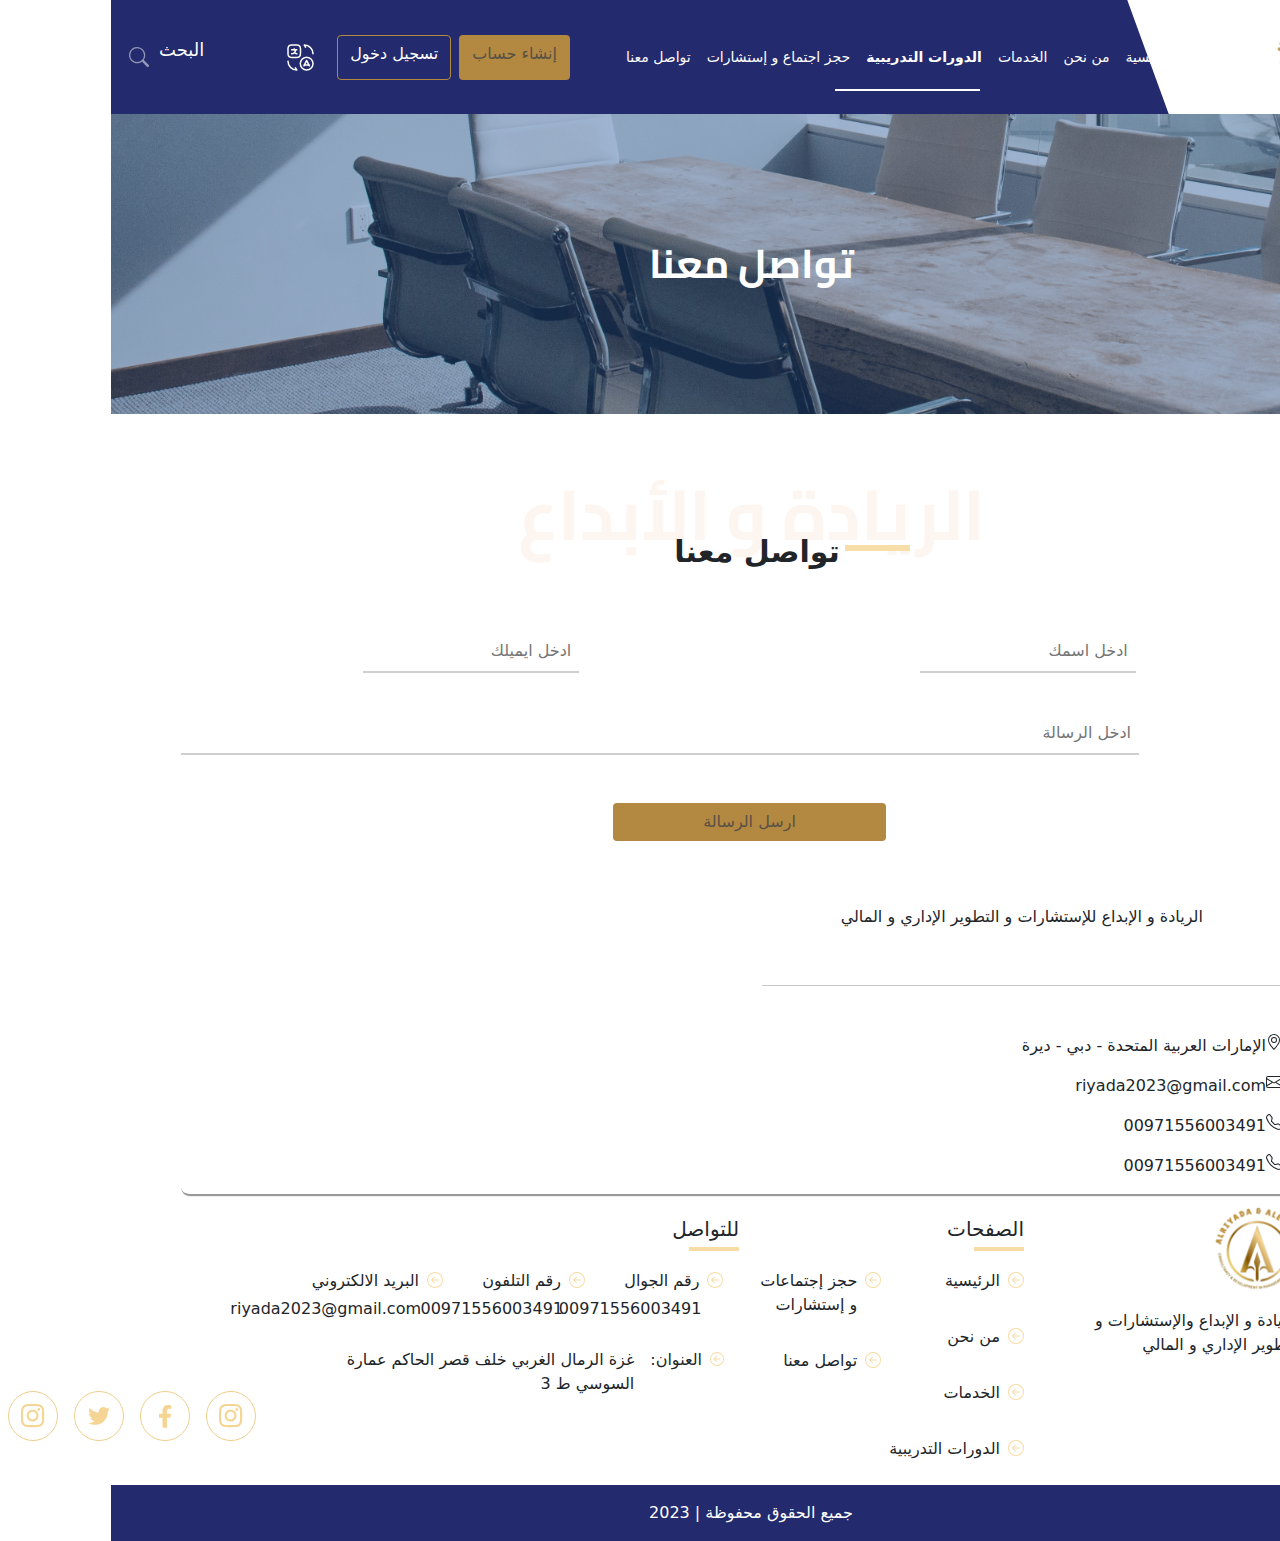
==== index.html @ f99cf797 "alreada" ====
<!DOCTYPE html>
<html lang="ar" dir="rtl">
  <head>
    <meta charset="UTF-8" />
    <meta http-equiv="X-UA-Compatible" content="IE=edge" />
    <meta name="viewport" content="width=device-width, initial-scale=1.0" />
    <link rel="preconnect" href="https://fonts.googleapis.com" />
    <link rel="preconnect" href="https://fonts.gstatic.com" crossorigin />
    <link
      href="https://fonts.googleapis.com/css2?family=Cairo:wght@200;400;500;600;800&family=Poppins:ital,wght@1,100;1,200;1,300;1,400;1,700&family=Roboto:ital,wght@1,100;1,300;1,400;1,500&display=swap"
      rel="stylesheet"
    />
    <link rel="stylesheet" href="css/all.min.css" />
    <link rel="stylesheet" href="css/bootstrap.min.css" />
    <link rel="stylesheet" href="css/style.css" />
    <title>Document</title>
  </head>
  <body>
    <!-- Start nav -->
    <nav class="navbar navbar-expand-lg bg-body-tertiary">
      <div class="container">
        <a class="navbar-brand" href="#"
          ><img src="imgs/logo.png" alt="" class="img-fuild" />
        </a>
        <button
          class="navbar-toggler"
          type="button"
          data-bs-toggle="collapse"
          data-bs-target="#main"
          aria-controls="main"
          aria-expanded="false"
          aria-label="Toggle navigation"
          s
        >
          <i class="fa-solid fa-bars"></i>
        </button>
        <div class="navbar-collapse collapse show" id="main" style>
          <ul class="navbar-nav me-auto mb-2 mb-lg-0">
            <li class="nav-item">
              <a class="nav-link" aria-current="page" href="index.html"
                >الرئيسية</a
              >
            </li>
            <li class="nav-item">
              <a class="nav-link" href="about-us.html">من نحن</a>
            </li>
            <li class="nav-item">
              <a class="nav-link" href="services.html">الخدمات</a>
            </li>
            <li class="nav-item">
              <a class="nav-link active" href="agences.html"
                >الدورات التدريبية</a
              >
            </li>
            <li class="nav-item">
              <a class="nav-link" href="lorem.html">حجز اجتماع و إستشارات</a>
            </li>
            <li class="nav-item">
              <a class="nav-link" href="lorem.html">تواصل معنا</a>
            </li>
          </ul>
        </div>
        <div class="link d-flex me-5">
          <a href="" class="btn bg">إنشاء حساب</a>
          <a href="" class="btn nbg me-2 bg">تسجيل دخول</a>
          <a href="" class="btn me-2"
            ><img src="imgs/Group 3739.png" alt=""
          /></a>
        </div>
      </div>
      <div class="icon d-flex p-2 text-white-50">
        <p class="me-5">البحث</p>
        <svg
          xmlns="http://www.w3.org/2000/svg"
          width="20"
          height="20"
          fill="currentColor "
          class="bi bi-search text-white-50"
          viewBox="0 0 16 16"
        >
          <path
            d="M11.742 10.344a6.5 6.5 0 1 0-1.397 1.398h-.001c.03.04.062.078.098.115l3.85 3.85a1 1 0 0 0 1.415-1.414l-3.85-3.85a1.007 1.007 0 0 0-.115-.1zM12 6.5a5.5 5.5 0 1 1-11 0 5.5 5.5 0 0 1 11 0z"
          />
        </svg>
      </div>
    </nav>
    <!-- END nav -->
    <!-- Start landing -->
    <div class="landing">
      <div class="container">
        <div class="row">
          <div class="col-md-12">
            <p>تواصل معنا</p>
          </div>
        </div>
      </div>
    </div>
    <!-- END landing -->
    <!-- Start Title -->
    <div class="title mt-5 mb-5">
      <div class="container">
        <div class="row">
          <div class="col-md-12 text-center">
            <p class="text text-center">الريادة و الأبداع</p>
            <p class="text2">تواصل معنا</p>
          </div>
        </div>
      </div>
    </div>
    <!-- END Title -->
    <!-- Start Input -->
    <div class="data text-center">
      <div class="container">
        <div class="row bor">
          <form action="" class="d-flex align-items-center">
            <div class="col-md-6">
              <input class="p-2" type="text" placeholder="ادخل اسمك" />
            </div>
            <div class="col-md-6">
              <input
                class="text-light p-2"
                type="text"
                placeholder="ادخل ايميلك"
              />
            </div>
          </form>
          <div class="col-md-12">
            <input
              class="masg w-100 text-light p-2 bg-transparent"
              type="text"
              placeholder="ادخل الرسالة"
            />
          </div>
          <button class="bg btn mt-5 text-center">ارسل الرسالة</button><br />
          <div class="map mt-5">
            <div class="container">
              <div class="row">
                <div class="col-md-6">
                  <p class="p-2 mt-2 mb-2">
                    الريادة و الإبداع للإستشارات و التطوير الإداري و المالي
                  </p>
                  <hr class="mt-5 mb-5" />
                  <div class="location d-flex">
                    <svg
                      xmlns="http://www.w3.org/2000/svg"
                      width="16"
                      height="16"
                      fill="currentColor"
                      class="bi bi-geo-alt"
                      viewBox="0 0 16 16"
                    >
                      <path
                        d="M12.166 8.94c-.524 1.062-1.234 2.12-1.96 3.07A31.493 31.493 0 0 1 8 14.58a31.481 31.481 0 0 1-2.206-2.57c-.726-.95-1.436-2.008-1.96-3.07C3.304 7.867 3 6.862 3 6a5 5 0 0 1 10 0c0 .862-.305 1.867-.834 2.94zM8 16s6-5.686 6-10A6 6 0 0 0 2 6c0 4.314 6 10 6 10z"
                      />
                      <path
                        d="M8 8a2 2 0 1 1 0-4 2 2 0 0 1 0 4zm0 1a3 3 0 1 0 0-6 3 3 0 0 0 0 6z"
                      />
                    </svg>
                    <p>الإمارات العربية المتحدة - دبي - ديرة</p>
                  </div>
                  <div class="sms d-flex">
                    <svg
                      xmlns="http://www.w3.org/2000/svg"
                      width="16"
                      height="16"
                      fill="currentColor"
                      class="bi bi-envelope"
                      viewBox="0 0 16 16"
                    >
                      <path
                        d="M0 4a2 2 0 0 1 2-2h12a2 2 0 0 1 2 2v8a2 2 0 0 1-2 2H2a2 2 0 0 1-2-2V4Zm2-1a1 1 0 0 0-1 1v.217l7 4.2 7-4.2V4a1 1 0 0 0-1-1H2Zm13 2.383-4.708 2.825L15 11.105V5.383Zm-.034 6.876-5.64-3.471L8 9.583l-1.326-.795-5.64 3.47A1 1 0 0 0 2 13h12a1 1 0 0 0 .966-.741ZM1 11.105l4.708-2.897L1 5.383v5.722Z"
                      />
                    </svg>
                    <p>riyada2023@gmail.com</p>
                  </div>
                  <div class="call d-flex">
                    <svg
                      xmlns="http://www.w3.org/2000/svg"
                      width="16"
                      height="16"
                      fill="currentColor"
                      class="bi bi-telephone"
                      viewBox="0 0 16 16"
                    >
                      <path
                        d="M3.654 1.328a.678.678 0 0 0-1.015-.063L1.605 2.3c-.483.484-.661 1.169-.45 1.77a17.568 17.568 0 0 0 4.168 6.608 17.569 17.569 0 0 0 6.608 4.168c.601.211 1.286.033 1.77-.45l1.034-1.034a.678.678 0 0 0-.063-1.015l-2.307-1.794a.678.678 0 0 0-.58-.122l-2.19.547a1.745 1.745 0 0 1-1.657-.459L5.482 8.062a1.745 1.745 0 0 1-.46-1.657l.548-2.19a.678.678 0 0 0-.122-.58L3.654 1.328zM1.884.511a1.745 1.745 0 0 1 2.612.163L6.29 2.98c.329.423.445.974.315 1.494l-.547 2.19a.678.678 0 0 0 .178.643l2.457 2.457a.678.678 0 0 0 .644.178l2.189-.547a1.745 1.745 0 0 1 1.494.315l2.306 1.794c.829.645.905 1.87.163 2.611l-1.034 1.034c-.74.74-1.846 1.065-2.877.702a18.634 18.634 0 0 1-7.01-4.42 18.634 18.634 0 0 1-4.42-7.009c-.362-1.03-.037-2.137.703-2.877L1.885.511z"
                      />
                    </svg>
                    <p>00971556003491</p>
                  </div>
                  <div class="call d-flex">
                    <svg
                      xmlns="http://www.w3.org/2000/svg"
                      width="16"
                      height="16"
                      fill="currentColor"
                      class="bi bi-telephone"
                      viewBox="0 0 16 16"
                    >
                      <path
                        d="M3.654 1.328a.678.678 0 0 0-1.015-.063L1.605 2.3c-.483.484-.661 1.169-.45 1.77a17.568 17.568 0 0 0 4.168 6.608 17.569 17.569 0 0 0 6.608 4.168c.601.211 1.286.033 1.77-.45l1.034-1.034a.678.678 0 0 0-.063-1.015l-2.307-1.794a.678.678 0 0 0-.58-.122l-2.19.547a1.745 1.745 0 0 1-1.657-.459L5.482 8.062a1.745 1.745 0 0 1-.46-1.657l.548-2.19a.678.678 0 0 0-.122-.58L3.654 1.328zM1.884.511a1.745 1.745 0 0 1 2.612.163L6.29 2.98c.329.423.445.974.315 1.494l-.547 2.19a.678.678 0 0 0 .178.643l2.457 2.457a.678.678 0 0 0 .644.178l2.189-.547a1.745 1.745 0 0 1 1.494.315l2.306 1.794c.829.645.905 1.87.163 2.611l-1.034 1.034c-.74.74-1.846 1.065-2.877.702a18.634 18.634 0 0 1-7.01-4.42 18.634 18.634 0 0 1-4.42-7.009c-.362-1.03-.037-2.137.703-2.877L1.885.511z"
                      />
                    </svg>
                    <p>00971556003491</p>
                  </div>
                </div>
                <div class="col-md-6">
                  <img class="img-fluid" src="imgs/location.png" alt="" />
                </div>
              </div>
            </div>
          </div>
        </div>
      </div>
    </div>
    <!-- END Input -->
    <!-- Start footer -->
    <div class="footer">
      <div class="container">
        <div class="row">
          <div class="col-md-3">
            <img src="imgs/logo.png" alt="" class="img-fluid p-2" />
            <p class="p-2">
              للريادة و الإبداع والإستشارات و التطوير الإداري و المالي
            </p>
          </div>
          <div class="col-md-3">
            <div class="box">
              <h5 class="mb-2">الصفحات</h5>
            </div>
            <div class="bages">
              <div class="d-flex">
                <svg
                  xmlns="http://www.w3.org/2000/svg"
                  width="16"
                  height="16"
                  fill="currentColor"
                  class="bi bi-arrow-left-circle"
                  viewBox="0 0 16 16"
                >
                  <path
                    fill-rule="evenodd"
                    d="M1 8a7 7 0 1 0 14 0A7 7 0 0 0 1 8zm15 0A8 8 0 1 1 0 8a8 8 0 0 1 16 0zm-4.5-.5a.5.5 0 0 1 0 1H5.707l2.147 2.146a.5.5 0 0 1-.708.708l-3-3a.5.5 0 0 1 0-.708l3-3a.5.5 0 1 1 .708.708L5.707 7.5H11.5z"
                  />
                </svg>
                <p class="p-2">الرئيسية</p>
              </div>
              <div class="d-flex">
                <svg
                  xmlns="http://www.w3.org/2000/svg"
                  width="16"
                  height="16"
                  fill="currentColor"
                  class="bi bi-arrow-left-circle"
                  viewBox="0 0 16 16"
                >
                  <path
                    fill-rule="evenodd"
                    d="M1 8a7 7 0 1 0 14 0A7 7 0 0 0 1 8zm15 0A8 8 0 1 1 0 8a8 8 0 0 1 16 0zm-4.5-.5a.5.5 0 0 1 0 1H5.707l2.147 2.146a.5.5 0 0 1-.708.708l-3-3a.5.5 0 0 1 0-.708l3-3a.5.5 0 1 1 .708.708L5.707 7.5H11.5z"
                  />
                </svg>
                <p class="p-2">من نحن</p>
              </div>
              <div class="d-flex">
                <svg
                  xmlns="http://www.w3.org/2000/svg"
                  width="16"
                  height="16"
                  fill="currentColor"
                  class="bi bi-arrow-left-circle"
                  viewBox="0 0 16 16"
                >
                  <path
                    fill-rule="evenodd"
                    d="M1 8a7 7 0 1 0 14 0A7 7 0 0 0 1 8zm15 0A8 8 0 1 1 0 8a8 8 0 0 1 16 0zm-4.5-.5a.5.5 0 0 1 0 1H5.707l2.147 2.146a.5.5 0 0 1-.708.708l-3-3a.5.5 0 0 1 0-.708l3-3a.5.5 0 1 1 .708.708L5.707 7.5H11.5z"
                  />
                </svg>
                <p class="p-2">الخدمات</p>
              </div>
              <div class="d-flex">
                <svg
                  xmlns="http://www.w3.org/2000/svg"
                  width="16"
                  height="16"
                  fill="currentColor"
                  class="bi bi-arrow-left-circle"
                  viewBox="0 0 16 16"
                >
                  <path
                    fill-rule="evenodd"
                    d="M1 8a7 7 0 1 0 14 0A7 7 0 0 0 1 8zm15 0A8 8 0 1 1 0 8a8 8 0 0 1 16 0zm-4.5-.5a.5.5 0 0 1 0 1H5.707l2.147 2.146a.5.5 0 0 1-.708.708l-3-3a.5.5 0 0 1 0-.708l3-3a.5.5 0 1 1 .708.708L5.707 7.5H11.5z"
                  />
                </svg>
                <p class="p-2">الدورات التدريبية</p>
              </div>
              <div class="d-flex">
                <svg
                  xmlns="http://www.w3.org/2000/svg"
                  width="16"
                  height="16"
                  fill="currentColor"
                  class="bi bi-arrow-left-circle"
                  viewBox="0 0 16 16"
                >
                  <path
                    fill-rule="evenodd"
                    d="M1 8a7 7 0 1 0 14 0A7 7 0 0 0 1 8zm15 0A8 8 0 1 1 0 8a8 8 0 0 1 16 0zm-4.5-.5a.5.5 0 0 1 0 1H5.707l2.147 2.146a.5.5 0 0 1-.708.708l-3-3a.5.5 0 0 1 0-.708l3-3a.5.5 0 1 1 .708.708L5.707 7.5H11.5z"
                  />
                </svg>
                <p class="p-2" style="max-width: 120px">
                  حجز إجتماعات و إستشارات
                </p>
              </div>
              <div class="d-flex">
                <svg
                  xmlns="http://www.w3.org/2000/svg"
                  width="16"
                  height="16"
                  fill="currentColor"
                  class="bi bi-arrow-left-circle"
                  viewBox="0 0 16 16"
                >
                  <path
                    fill-rule="evenodd"
                    d="M1 8a7 7 0 1 0 14 0A7 7 0 0 0 1 8zm15 0A8 8 0 1 1 0 8a8 8 0 0 1 16 0zm-4.5-.5a.5.5 0 0 1 0 1H5.707l2.147 2.146a.5.5 0 0 1-.708.708l-3-3a.5.5 0 0 1 0-.708l3-3a.5.5 0 1 1 .708.708L5.707 7.5H11.5z"
                  />
                </svg>
                <p class="p-2">تواصل معنا</p>
              </div>
            </div>
          </div>
          <div class="col-md-5">
            <div class="box">
              <h5 class="mb-2">للتواصل</h5>
            </div>
            <div class="media">
              <div class="d-flex arrow">
                <svg
                  xmlns="http://www.w3.org/2000/svg"
                  width="16"
                  height="16"
                  fill="currentColor"
                  class="bi bi-arrow-left-circle"
                  viewBox="0 0 16 16"
                >
                  <path
                    fill-rule="evenodd"
                    d="M1 8a7 7 0 1 0 14 0A7 7 0 0 0 1 8zm15 0A8 8 0 1 1 0 8a8 8 0 0 1 16 0zm-4.5-.5a.5.5 0 0 1 0 1H5.707l2.147 2.146a.5.5 0 0 1-.708.708l-3-3a.5.5 0 0 1 0-.708l3-3a.5.5 0 1 1 .708.708L5.707 7.5H11.5z"
                  />
                </svg>
                <p class="p-2">رقم الجوال</p>
                <p class="p-2 number">00971556003491</p>
              </div>
              <div class="d-flex arrow">
                <svg
                  xmlns="http://www.w3.org/2000/svg"
                  width="16"
                  height="16"
                  fill="currentColor"
                  class="bi bi-arrow-left-circle"
                  viewBox="0 0 16 16"
                >
                  <path
                    fill-rule="evenodd"
                    d="M1 8a7 7 0 1 0 14 0A7 7 0 0 0 1 8zm15 0A8 8 0 1 1 0 8a8 8 0 0 1 16 0zm-4.5-.5a.5.5 0 0 1 0 1H5.707l2.147 2.146a.5.5 0 0 1-.708.708l-3-3a.5.5 0 0 1 0-.708l3-3a.5.5 0 1 1 .708.708L5.707 7.5H11.5z"
                  />
                </svg>
                <p class="p-2">رقم التلفون</p>
                <p class="p-2 number">00971556003491</p>
              </div>
              <div class="d-flex arrow">
                <svg
                  xmlns="http://www.w3.org/2000/svg"
                  width="16"
                  height="16"
                  fill="currentColor"
                  class="bi bi-arrow-left-circle"
                  viewBox="0 0 16 16"
                >
                  <path
                    fill-rule="evenodd"
                    d="M1 8a7 7 0 1 0 14 0A7 7 0 0 0 1 8zm15 0A8 8 0 1 1 0 8a8 8 0 0 1 16 0zm-4.5-.5a.5.5 0 0 1 0 1H5.707l2.147 2.146a.5.5 0 0 1-.708.708l-3-3a.5.5 0 0 1 0-.708l3-3a.5.5 0 1 1 .708.708L5.707 7.5H11.5z"
                  />
                </svg>
                <p class="p-2">البريد الالكتروني</p>
                <p class="p-2 number">riyada2023@gmail.com</p>
              </div>
              <div class="d-flex arrow end">
                <svg
                  xmlns="http://www.w3.org/2000/svg"
                  width="16"
                  height="16"
                  fill="currentColor"
                  class="bi bi-arrow-left-circle"
                  viewBox="0 0 16 16"
                >
                  <path
                    fill-rule="evenodd"
                    d="M1 8a7 7 0 1 0 14 0A7 7 0 0 0 1 8zm15 0A8 8 0 1 1 0 8a8 8 0 0 1 16 0zm-4.5-.5a.5.5 0 0 1 0 1H5.707l2.147 2.146a.5.5 0 0 1-.708.708l-3-3a.5.5 0 0 1 0-.708l3-3a.5.5 0 1 1 .708.708L5.707 7.5H11.5z"
                  />
                </svg>
                <p class="p-2">العنوان:</p>
                <p class="p-2 bu">
                  غزة الرمال الغربي خلف قصر الحاكم عمارة السوسي ط 3
                </p>
              </div>
            </div>
          </div>
          <div class="col-md-1">
            <div class="d-flex photo">
              <img class="p-2" src="imgs/insta.png" alt="" />
              <img class="p-2" src="imgs/facbock.png" alt="" />
              <img class="p-2" src="imgs/tweter.png" alt="" />
              <img class="p-2" src="imgs/insta.png" alt="" />
            </div>
          </div>
        </div>
      </div>
    </div>
    <div class="down">
      <div class="container">
        <div class="row">
          <div class="col-md-12 text-center">
            <p class="text-center">جميع الحقوق محفوظة | 2023</p>
          </div>
        </div>
      </div>
    </div>
   
    <!-- END footer -->
    <script src="js/all.min.js"></script>
    <script src="js/bootstrap.bundle.min.js"></script>
  </body>
</html>
---- css/style.css ----
:root {
--main-color: #232A6D;
}


/* Start Compunant */
.bg {
    background-color: #B38840;
    color: #595145;
}

.nbg {
  
    color: white ;
    border-color: #B38840;
    background-color: var(--main-color);
}
.nbg:hover {
    background-color: #B38840;
    color: #595145;
}

.landing {
    position: relative;
    background: url(./../imgs/landing.png);
    height: 300px ;
}
@media (max-width: 767px) {
    .landing {
        background: url(./../imgs/landing.png) -250px;
    }  
}
/* Start landing */
.landing::before {
    content: attr(data-work);
    position: absolute;
    background-color: #2b5c9c73;
    width: calc(100% - 0px);
    height: calc(100% - 0px);
    display: flex;
    justify-content: center;
    align-items: center;
    font-weight: bold;
    color: white;
    font-size: 1.5rem;
}
.landing p {
   position: absolute;
   top: 50%;
   left: 50%;
   transform: translate(-50%,-50%);
   color: white;
   font-weight: bold;
   font-size: 40px;
   font-family:  'Cairo', sans-serif;
}

@media (max-width: 767px) {
    .landing p {
       font-size: 20px;
    }  
}
/* End landing */
/* Start title */
.title {
    position: relative;

}
.title .text {
    font-weight: bold;
    font-size: 70px;
    color: #FDF5F0;
    font-family:  'Cairo', sans-serif;
}

@media (max-width: 767px) {
    .title .text  {
       font-size: 45px;
    }  
}
.title .text2 {
    position: absolute;
    top: 67px;
    left: 44%;
    font-weight: bold;
    font-size: 30px;
}
@media (max-width: 767px) {
    .title .text2 {
        position: absolute;
        top: 49px;
        left: 20%;
        font-weight: bold;
        font-size: 30px;
    } 
}


.title .text2::before {
    content: "";
    background-color: #F7DDA8;
    color: #F7DDA8;
    height: 6px;
    width: 65px;
    position: absolute;
    top: 16px;
  
    right: -70px;
}
@media (max-width: 767px) {
    .title .text2::before {
        content: "";
    background-color: #F7DDA8;
    color: #F7DDA8;
    height: 6px;
    width: 65px;
    position: absolute;
    top: 21px;
    right: -70px;
    } 
}
 

/* END title */
/* END Compunant */




/* Start nav */
.navbar {
    background-color: white;
    position: relative;
    overflow: hidden;  
}
@media (max-width: 992px) {
    .navbar {
        background-color: var(--main-color); 
        z-index: 10;
    }
}
@media (max-width: 767px) {
    .navbar {
        background-color: var(--main-color); 
    }
}
.navbar::before {
    content: "";
    position: absolute;
    left: 0;
    right: 19%;
    background-color: var(--main-color);
    height: 100%;
    width: 100%;
    z-index: 0;
    transform: skewX(20deg);
    overflow: hidden;
  

}
@media (max-width: 992px) {
    .navbar::before {
        content: none;
    }
}
@media (max-width: 767px) {
    .navbar::before {
        content: none;
    }
}

.navbar-nav {
    margin-right: auto;
}


.navbar .navbar-nav .nav-link {
    color: white;
    position: relative;
    font-size: 14px;
}


.navbar .navbar-nav .nav-link.active {
    font-weight: bold;
}
.navbar .navbar-nav .nav-link:hover {
    font-weight: bold;
}
.navbar .navbar-nav .nav-link.active::before,
.navbar .navbar-nav .nav-link:hover::before {
    content: '';
    position: absolute;
    top: 50px;
    left: 0;
    right: 10px;
    width: 110%;
    height: 2px;
    background: white;
    z-index: 1;
    animation: left-move 0.5s linear forwards;    
}
@media (max-width: 767px) {
    .navbar .navbar-nav .nav-link.active::before,
    .navbar .navbar-nav .nav-link:hover::before {
        content: '';
        position: absolute;
        top: 33px;
        right: 0;
        max-width: 30%;
        height: 2px;
        background: white;
        animation: left-move 0.5s linear forwards;
    }
}
@media (max-width: 992px) {
    .navbar .navbar-nav .nav-link.active::before,
    .navbar .navbar-nav .nav-link:hover::before {
        content: '';
        position: absolute;
        top: 33px;
        right: 0;
        max-width: 30%;
        height: 2px;
        background: white;
        animation: left-move 0.5s linear forwards;
    }
}

.navbar .navbar-toggler {
    color: white;
    font-size: 25px;
    border-color: white;
}
.navbar .navbar-toggler:focus{
    box-shadow: none;
}
.navbar .navbar-toggler[aria-expanded= "true"] { 
    border-color:white;
    
}
.navbar .collapse {
    z-index: 100;
    flex-basis: 59%;
    flex-grow: 1;
}
@media (max-width: 767px) {
    .navbar .collapse {
        z-index: 100;
        flex-basis: 100%;
        flex-grow: 1;
    }
}
.navbar .link {
    z-index: 2;
}
.navbar .link .bg {
   background-color: #B38840;
   color: #595145;
   
}
.navbar .link .nbg {
  
    color: white ;
    border-color: #B38840;
    background-color: var(--main-color);
}
.navbar .link .nbg:hover {
    background-color: #B38840;
    color: #595145;
}
.navbar .icon {
    font-size: 18px;
    z-index: 2;
    justify-content: center;
    align-items: center;

}

.navbar .icon p {
    color: white;
}
.navbar .icon svg {
    margin: 10px;
}
/* END nav */
/* Start Landing */

/* 888 componant 999*/

/* END Landing */
/* Start Input */
.data {
    overflow: hidden;
}
.data .bor {
    border-right: groove;
    border-bottom: groove;
    border-radius: 9px; 
    overflow: hidden;
}

.data input {
    border: none;
    border-bottom: 2px solid #CFCFCF;
}
.data .masg {
    margin-right: 15%;
    margin-top: 40px;
}
.data button {
    width: 24%;
    margin: auto;
}

/* END Input */
/* Start footer */
.footer {
    position: relative;
}
.footer .box {
    position: relative;
    margin-top: 20px;
    margin-bottom: 20px;
}


.footer .box h5::after {
    content: "";
    background-color: #F7DCA5;
    position: absolute;
    top: 30px;
    right: 0;
    height: 4px;
    width: 50px;

}
.footer .bages {
    display: flex;
    flex-direction: column;
    flex-wrap: wrap;
    max-height: 240px;
}

.footer .bages svg {
    color: #F7DCA5;
    font-weight: bold;
    height: 38px;
}
.footer .media {
    display: flex;
    flex-direction: row;
    flex-wrap: wrap;
    justify-content: space-around;
   
}

.footer .media svg {
    color: #F7DCA5;
    font-weight: bold;
    height: 38px;
}
.footer .media .arrow {
    position: relative;
}
.footer .media .arrow .number {
    position: absolute;
    top: 28px;
    right: 14px;
}

.footer .media .end {
    padding-top: 23px;
    padding-right: 15px;
}

.footer .photo {
    margin: auto;
    justify-content: space-around;
    margin-top: 262%;
    padding-left: 98px
}
@media (max-width: 767px) {
    .footer .photo {
        margin: auto;
        justify-content: space-around;
        margin-top: 0%;
    }
}
.down {
    background-color: var(--main-color);
    color: white;
    height: 56px;
}

.down p {
    margin: auto;
    margin-top: 16px;
}

/* END footer */


/* Start animation */
@keyframes left-move {
    0% {
      /* left: 0; */
      width: 12px;
      height: 2px;
    }
    100% {
      /* left: 0; */
      border-radius: 0;
      width: 73%;
      height:2px;
    }
  }
  
  @media (max-width: 767px) {
    @keyframes left-move {
        0% {
          /* left: 0; */
          width: 12px;
          height: 2px;
        }
        100% {
          /* left: 0; */
          border-radius: 0;
          width: 31%;
          height:2px;
        }
      }
}
  
/* END animation */
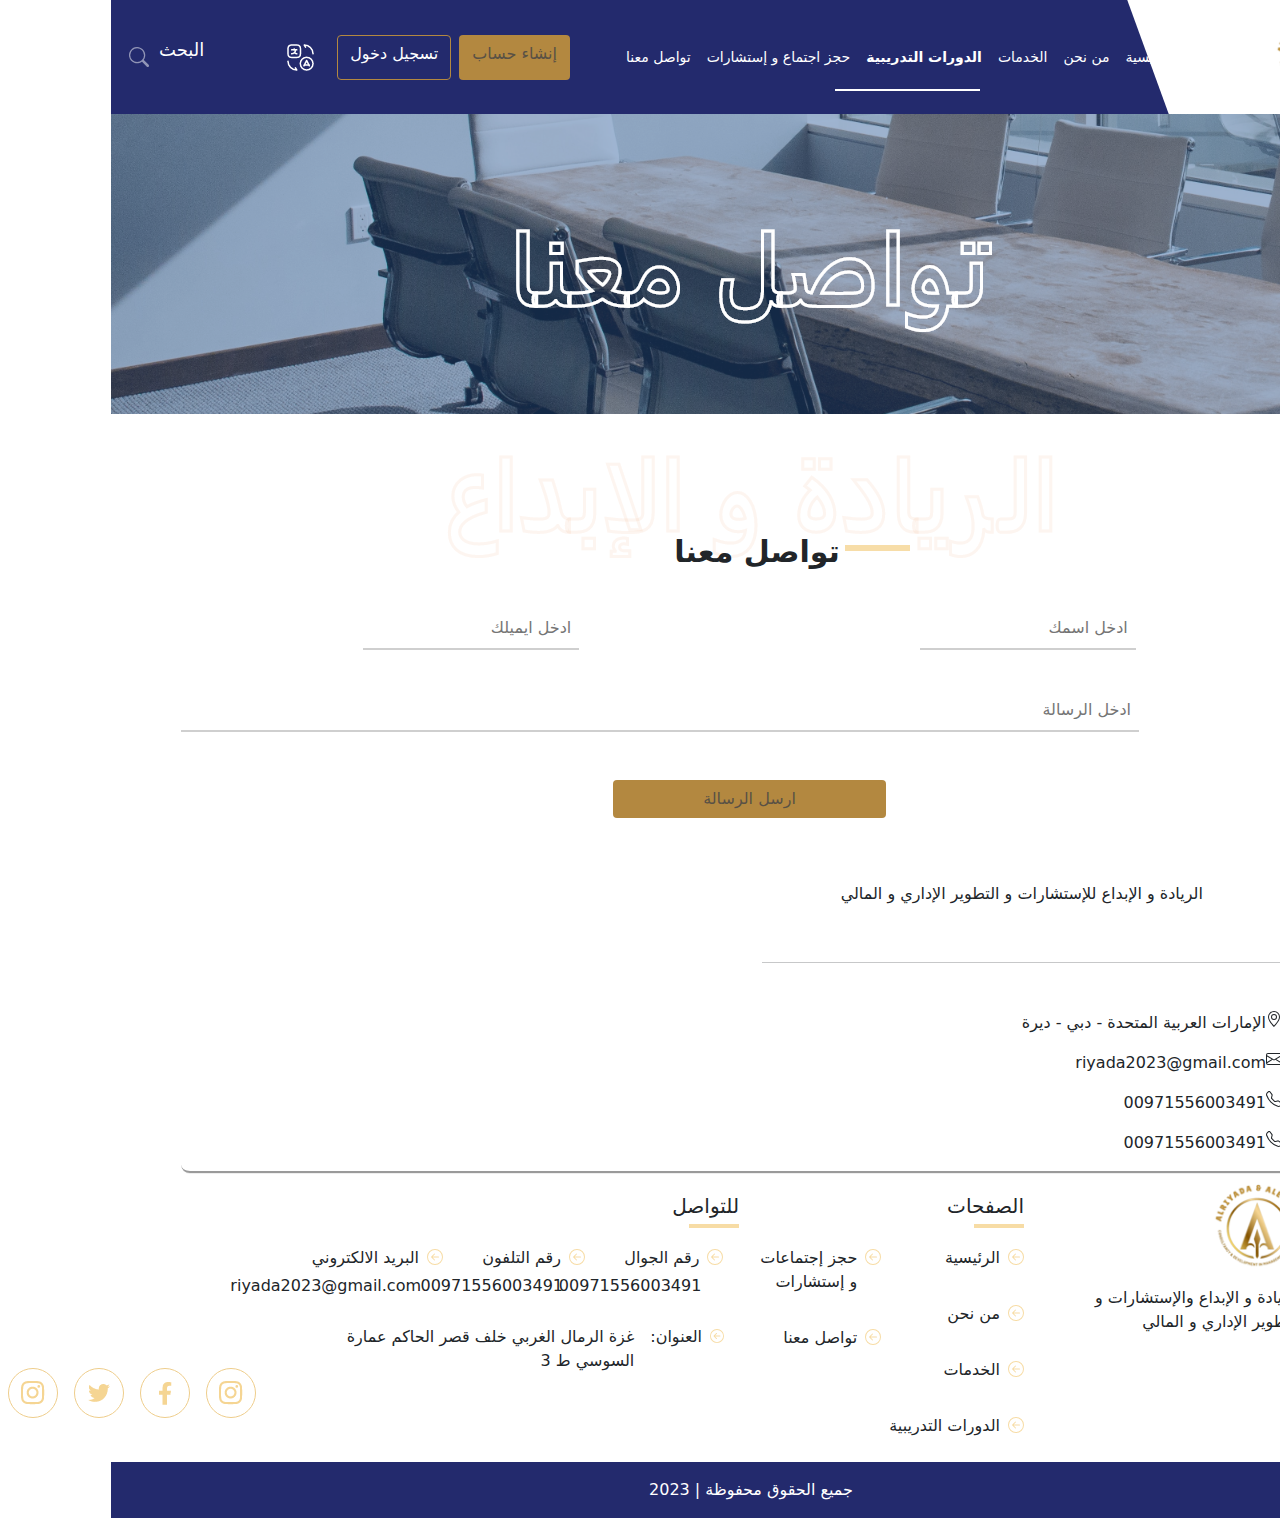
==== commit 8b4f83ad: "update" ====
--- a/index.html
+++ b/index.html
@@ -89,8 +89,8 @@
     <div class="landing">
       <div class="container">
         <div class="row">
-          <div class="col-md-12">
-            <p>تواصل معنا</p>
+          <div class="col-md-12 text-center">
+            <img src="imgs/تواصل معنا.png" alt="" class="img-fluid" />
           </div>
         </div>
       </div>
@@ -100,8 +100,12 @@
     <div class="title mt-5 mb-5">
       <div class="container">
         <div class="row">
-          <div class="col-md-12 text-center">
-            <p class="text text-center">الريادة و الأبداع</p>
+          <div class="col-md-12 text-center" style="margin-top: -42px">
+            <img
+              src="imgs/الريادة والابداع .png"
+              alt=""
+              class="img-fluid text-center"
+            />
             <p class="text2">تواصل معنا</p>
           </div>
         </div>
@@ -426,7 +430,7 @@
         </div>
       </div>
     </div>
-   
+
     <!-- END footer -->
     <script src="js/all.min.js"></script>
     <script src="js/bootstrap.bundle.min.js"></script>
--- a/css/style.css
+++ b/css/style.css
@@ -44,15 +44,11 @@
     color: white;
     font-size: 1.5rem;
 }
-.landing p {
+.landing img {
    position: absolute;
    top: 50%;
    left: 50%;
    transform: translate(-50%,-50%);
-   color: white;
-   font-weight: bold;
-   font-size: 40px;
-   font-family:  'Cairo', sans-serif;
 }
 
 @media (max-width: 767px) {
@@ -377,7 +373,7 @@
 .footer .photo {
     margin: auto;
     justify-content: space-around;
-    margin-top: 262%;
+        margin-top: 262%;
     padding-left: 98px
 }
 @media (max-width: 767px) {
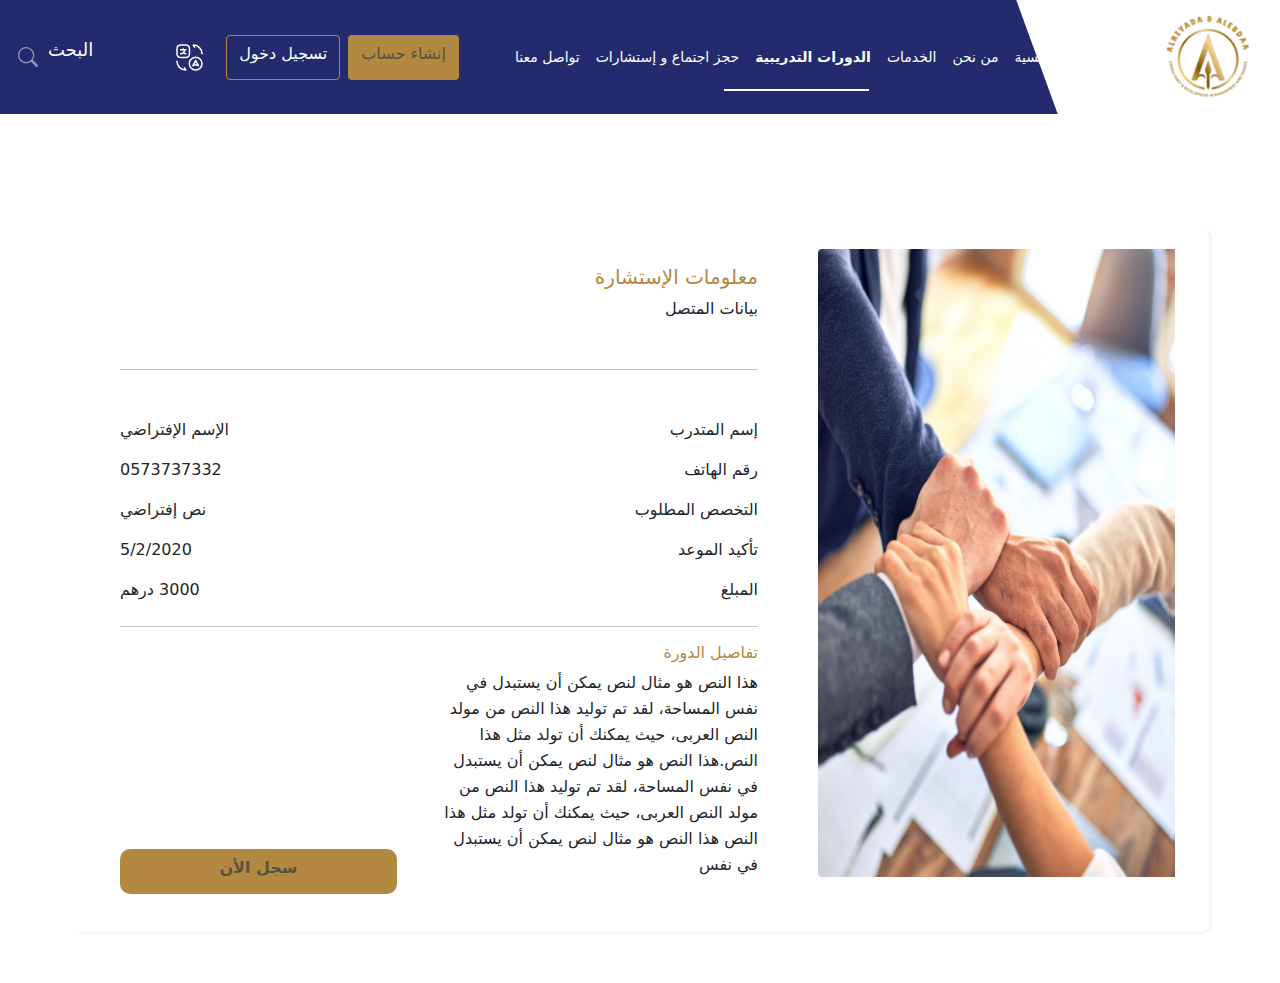
==== commit 99aaf0c4: "update" ====
--- a/index.html
+++ b/index.html
@@ -1,4 +1,3 @@
-<!DOCTYPE html>
 <html lang="ar" dir="rtl">
   <head>
     <meta charset="UTF-8" />
@@ -13,7 +12,7 @@
     <link rel="stylesheet" href="css/all.min.css" />
     <link rel="stylesheet" href="css/bootstrap.min.css" />
     <link rel="stylesheet" href="css/style.css" />
-    <title>Document</title>
+    <title>الرئيسية</title>
   </head>
   <body>
     <!-- Start nav -->
@@ -85,131 +84,58 @@
       </div>
     </nav>
     <!-- END nav -->
-    <!-- Start landing -->
-    <div class="landing">
-      <div class="container">
-        <div class="row">
-          <div class="col-md-12 text-center">
-            <img src="imgs/تواصل معنا.png" alt="" class="img-fluid" />
-          </div>
-        </div>
-      </div>
-    </div>
-    <!-- END landing -->
-    <!-- Start Title -->
-    <div class="title mt-5 mb-5">
-      <div class="container">
-        <div class="row">
-          <div class="col-md-12 text-center" style="margin-top: -42px">
-            <img
-              src="imgs/الريادة والابداع .png"
-              alt=""
-              class="img-fluid text-center"
-            />
-            <p class="text2">تواصل معنا</p>
-          </div>
-        </div>
-      </div>
-    </div>
-    <!-- END Title -->
-    <!-- Start Input -->
-    <div class="data text-center">
-      <div class="container">
-        <div class="row bor">
-          <form action="" class="d-flex align-items-center">
-            <div class="col-md-6">
-              <input class="p-2" type="text" placeholder="ادخل اسمك" />
-            </div>
-            <div class="col-md-6">
-              <input
-                class="text-light p-2"
-                type="text"
-                placeholder="ادخل ايميلك"
+    <!-- Start card -->
+    <div class="box">
+      <div class="card">
+        <div class="container">
+          <div class="row g-0">
+            <div class="col-md-4">
+              <img
+                src="imgs/card_img.png"
+                class="img-fluid rounded-start"
+                alt="..."
               />
             </div>
-          </form>
-          <div class="col-md-12">
-            <input
-              class="masg w-100 text-light p-2 bg-transparent"
-              type="text"
-              placeholder="ادخل الرسالة"
-            />
-          </div>
-          <button class="bg btn mt-5 text-center">ارسل الرسالة</button><br />
-          <div class="map mt-5">
-            <div class="container">
-              <div class="row">
-                <div class="col-md-6">
-                  <p class="p-2 mt-2 mb-2">
-                    الريادة و الإبداع للإستشارات و التطوير الإداري و المالي
+            <div class="col-md-8">
+              <div class="card-body">
+                <div class="title">
+                  <h5>معلومات الإستشارة</h5>
+                  <p>بيانات المتصل</p>
+                  <hr class="mt-5 mb-5" />
+                </div>
+                <div class="text">
+                  <div class="info d-flex">
+                    <p>إسم المتدرب</p>
+                    <p>الإسم الإفتراضي</p>
+                  </div>
+                  <div class="info d-flex">
+                    <p>رقم الهاتف</p>
+                    <p>0573737332</p>
+                  </div>
+                  <div class="info d-flex">
+                    <p>التخصص المطلوب</p>
+                    <p>نص إفتراضي</p>
+                  </div>
+                  <div class="info d-flex">
+                    <p>تأكيد الموعد</p>
+                    <p>5/2/2020</p>
+                  </div>
+                  <div class="info d-flex">
+                    <p>المبلغ</p>
+                    <p>3000 <span>درهم</span></p>
+                  </div>
+                  <hr class="mt-2" />
+                </div>
+                <h6>تفاصيل الدورة</h6>
+                <div class="footer">
+                  <p>
+                    هذا النص هو مثال لنص يمكن أن يستبدل في نفس المساحة، لقد تم
+                    توليد هذا النص من مولد النص العربى، حيث يمكنك أن تولد مثل
+                    هذا النص.هذا النص هو مثال لنص يمكن أن يستبدل في نفس المساحة،
+                    لقد تم توليد هذا النص من مولد النص العربى، حيث يمكنك أن تولد
+                    مثل هذا النص هذا النص هو مثال لنص يمكن أن يستبدل في نفس
                   </p>
-                  <hr class="mt-5 mb-5" />
-                  <div class="location d-flex">
-                    <svg
-                      xmlns="http://www.w3.org/2000/svg"
-                      width="16"
-                      height="16"
-                      fill="currentColor"
-                      class="bi bi-geo-alt"
-                      viewBox="0 0 16 16"
-                    >
-                      <path
-                        d="M12.166 8.94c-.524 1.062-1.234 2.12-1.96 3.07A31.493 31.493 0 0 1 8 14.58a31.481 31.481 0 0 1-2.206-2.57c-.726-.95-1.436-2.008-1.96-3.07C3.304 7.867 3 6.862 3 6a5 5 0 0 1 10 0c0 .862-.305 1.867-.834 2.94zM8 16s6-5.686 6-10A6 6 0 0 0 2 6c0 4.314 6 10 6 10z"
-                      />
-                      <path
-                        d="M8 8a2 2 0 1 1 0-4 2 2 0 0 1 0 4zm0 1a3 3 0 1 0 0-6 3 3 0 0 0 0 6z"
-                      />
-                    </svg>
-                    <p>الإمارات العربية المتحدة - دبي - ديرة</p>
-                  </div>
-                  <div class="sms d-flex">
-                    <svg
-                      xmlns="http://www.w3.org/2000/svg"
-                      width="16"
-                      height="16"
-                      fill="currentColor"
-                      class="bi bi-envelope"
-                      viewBox="0 0 16 16"
-                    >
-                      <path
-                        d="M0 4a2 2 0 0 1 2-2h12a2 2 0 0 1 2 2v8a2 2 0 0 1-2 2H2a2 2 0 0 1-2-2V4Zm2-1a1 1 0 0 0-1 1v.217l7 4.2 7-4.2V4a1 1 0 0 0-1-1H2Zm13 2.383-4.708 2.825L15 11.105V5.383Zm-.034 6.876-5.64-3.471L8 9.583l-1.326-.795-5.64 3.47A1 1 0 0 0 2 13h12a1 1 0 0 0 .966-.741ZM1 11.105l4.708-2.897L1 5.383v5.722Z"
-                      />
-                    </svg>
-                    <p>riyada2023@gmail.com</p>
-                  </div>
-                  <div class="call d-flex">
-                    <svg
-                      xmlns="http://www.w3.org/2000/svg"
-                      width="16"
-                      height="16"
-                      fill="currentColor"
-                      class="bi bi-telephone"
-                      viewBox="0 0 16 16"
-                    >
-                      <path
-                        d="M3.654 1.328a.678.678 0 0 0-1.015-.063L1.605 2.3c-.483.484-.661 1.169-.45 1.77a17.568 17.568 0 0 0 4.168 6.608 17.569 17.569 0 0 0 6.608 4.168c.601.211 1.286.033 1.77-.45l1.034-1.034a.678.678 0 0 0-.063-1.015l-2.307-1.794a.678.678 0 0 0-.58-.122l-2.19.547a1.745 1.745 0 0 1-1.657-.459L5.482 8.062a1.745 1.745 0 0 1-.46-1.657l.548-2.19a.678.678 0 0 0-.122-.58L3.654 1.328zM1.884.511a1.745 1.745 0 0 1 2.612.163L6.29 2.98c.329.423.445.974.315 1.494l-.547 2.19a.678.678 0 0 0 .178.643l2.457 2.457a.678.678 0 0 0 .644.178l2.189-.547a1.745 1.745 0 0 1 1.494.315l2.306 1.794c.829.645.905 1.87.163 2.611l-1.034 1.034c-.74.74-1.846 1.065-2.877.702a18.634 18.634 0 0 1-7.01-4.42 18.634 18.634 0 0 1-4.42-7.009c-.362-1.03-.037-2.137.703-2.877L1.885.511z"
-                      />
-                    </svg>
-                    <p>00971556003491</p>
-                  </div>
-                  <div class="call d-flex">
-                    <svg
-                      xmlns="http://www.w3.org/2000/svg"
-                      width="16"
-                      height="16"
-                      fill="currentColor"
-                      class="bi bi-telephone"
-                      viewBox="0 0 16 16"
-                    >
-                      <path
-                        d="M3.654 1.328a.678.678 0 0 0-1.015-.063L1.605 2.3c-.483.484-.661 1.169-.45 1.77a17.568 17.568 0 0 0 4.168 6.608 17.569 17.569 0 0 0 6.608 4.168c.601.211 1.286.033 1.77-.45l1.034-1.034a.678.678 0 0 0-.063-1.015l-2.307-1.794a.678.678 0 0 0-.58-.122l-2.19.547a1.745 1.745 0 0 1-1.657-.459L5.482 8.062a1.745 1.745 0 0 1-.46-1.657l.548-2.19a.678.678 0 0 0-.122-.58L3.654 1.328zM1.884.511a1.745 1.745 0 0 1 2.612.163L6.29 2.98c.329.423.445.974.315 1.494l-.547 2.19a.678.678 0 0 0 .178.643l2.457 2.457a.678.678 0 0 0 .644.178l2.189-.547a1.745 1.745 0 0 1 1.494.315l2.306 1.794c.829.645.905 1.87.163 2.611l-1.034 1.034c-.74.74-1.846 1.065-2.877.702a18.634 18.634 0 0 1-7.01-4.42 18.634 18.634 0 0 1-4.42-7.009c-.362-1.03-.037-2.137.703-2.877L1.885.511z"
-                      />
-                    </svg>
-                    <p>00971556003491</p>
-                  </div>
-                </div>
-                <div class="col-md-6">
-                  <img class="img-fluid" src="imgs/location.png" alt="" />
+                  <a href="" class="btn bg">سجل الأن</a>
                 </div>
               </div>
             </div>
@@ -217,221 +143,8 @@
         </div>
       </div>
     </div>
-    <!-- END Input -->
-    <!-- Start footer -->
-    <div class="footer">
-      <div class="container">
-        <div class="row">
-          <div class="col-md-3">
-            <img src="imgs/logo.png" alt="" class="img-fluid p-2" />
-            <p class="p-2">
-              للريادة و الإبداع والإستشارات و التطوير الإداري و المالي
-            </p>
-          </div>
-          <div class="col-md-3">
-            <div class="box">
-              <h5 class="mb-2">الصفحات</h5>
-            </div>
-            <div class="bages">
-              <div class="d-flex">
-                <svg
-                  xmlns="http://www.w3.org/2000/svg"
-                  width="16"
-                  height="16"
-                  fill="currentColor"
-                  class="bi bi-arrow-left-circle"
-                  viewBox="0 0 16 16"
-                >
-                  <path
-                    fill-rule="evenodd"
-                    d="M1 8a7 7 0 1 0 14 0A7 7 0 0 0 1 8zm15 0A8 8 0 1 1 0 8a8 8 0 0 1 16 0zm-4.5-.5a.5.5 0 0 1 0 1H5.707l2.147 2.146a.5.5 0 0 1-.708.708l-3-3a.5.5 0 0 1 0-.708l3-3a.5.5 0 1 1 .708.708L5.707 7.5H11.5z"
-                  />
-                </svg>
-                <p class="p-2">الرئيسية</p>
-              </div>
-              <div class="d-flex">
-                <svg
-                  xmlns="http://www.w3.org/2000/svg"
-                  width="16"
-                  height="16"
-                  fill="currentColor"
-                  class="bi bi-arrow-left-circle"
-                  viewBox="0 0 16 16"
-                >
-                  <path
-                    fill-rule="evenodd"
-                    d="M1 8a7 7 0 1 0 14 0A7 7 0 0 0 1 8zm15 0A8 8 0 1 1 0 8a8 8 0 0 1 16 0zm-4.5-.5a.5.5 0 0 1 0 1H5.707l2.147 2.146a.5.5 0 0 1-.708.708l-3-3a.5.5 0 0 1 0-.708l3-3a.5.5 0 1 1 .708.708L5.707 7.5H11.5z"
-                  />
-                </svg>
-                <p class="p-2">من نحن</p>
-              </div>
-              <div class="d-flex">
-                <svg
-                  xmlns="http://www.w3.org/2000/svg"
-                  width="16"
-                  height="16"
-                  fill="currentColor"
-                  class="bi bi-arrow-left-circle"
-                  viewBox="0 0 16 16"
-                >
-                  <path
-                    fill-rule="evenodd"
-                    d="M1 8a7 7 0 1 0 14 0A7 7 0 0 0 1 8zm15 0A8 8 0 1 1 0 8a8 8 0 0 1 16 0zm-4.5-.5a.5.5 0 0 1 0 1H5.707l2.147 2.146a.5.5 0 0 1-.708.708l-3-3a.5.5 0 0 1 0-.708l3-3a.5.5 0 1 1 .708.708L5.707 7.5H11.5z"
-                  />
-                </svg>
-                <p class="p-2">الخدمات</p>
-              </div>
-              <div class="d-flex">
-                <svg
-                  xmlns="http://www.w3.org/2000/svg"
-                  width="16"
-                  height="16"
-                  fill="currentColor"
-                  class="bi bi-arrow-left-circle"
-                  viewBox="0 0 16 16"
-                >
-                  <path
-                    fill-rule="evenodd"
-                    d="M1 8a7 7 0 1 0 14 0A7 7 0 0 0 1 8zm15 0A8 8 0 1 1 0 8a8 8 0 0 1 16 0zm-4.5-.5a.5.5 0 0 1 0 1H5.707l2.147 2.146a.5.5 0 0 1-.708.708l-3-3a.5.5 0 0 1 0-.708l3-3a.5.5 0 1 1 .708.708L5.707 7.5H11.5z"
-                  />
-                </svg>
-                <p class="p-2">الدورات التدريبية</p>
-              </div>
-              <div class="d-flex">
-                <svg
-                  xmlns="http://www.w3.org/2000/svg"
-                  width="16"
-                  height="16"
-                  fill="currentColor"
-                  class="bi bi-arrow-left-circle"
-                  viewBox="0 0 16 16"
-                >
-                  <path
-                    fill-rule="evenodd"
-                    d="M1 8a7 7 0 1 0 14 0A7 7 0 0 0 1 8zm15 0A8 8 0 1 1 0 8a8 8 0 0 1 16 0zm-4.5-.5a.5.5 0 0 1 0 1H5.707l2.147 2.146a.5.5 0 0 1-.708.708l-3-3a.5.5 0 0 1 0-.708l3-3a.5.5 0 1 1 .708.708L5.707 7.5H11.5z"
-                  />
-                </svg>
-                <p class="p-2" style="max-width: 120px">
-                  حجز إجتماعات و إستشارات
-                </p>
-              </div>
-              <div class="d-flex">
-                <svg
-                  xmlns="http://www.w3.org/2000/svg"
-                  width="16"
-                  height="16"
-                  fill="currentColor"
-                  class="bi bi-arrow-left-circle"
-                  viewBox="0 0 16 16"
-                >
-                  <path
-                    fill-rule="evenodd"
-                    d="M1 8a7 7 0 1 0 14 0A7 7 0 0 0 1 8zm15 0A8 8 0 1 1 0 8a8 8 0 0 1 16 0zm-4.5-.5a.5.5 0 0 1 0 1H5.707l2.147 2.146a.5.5 0 0 1-.708.708l-3-3a.5.5 0 0 1 0-.708l3-3a.5.5 0 1 1 .708.708L5.707 7.5H11.5z"
-                  />
-                </svg>
-                <p class="p-2">تواصل معنا</p>
-              </div>
-            </div>
-          </div>
-          <div class="col-md-5">
-            <div class="box">
-              <h5 class="mb-2">للتواصل</h5>
-            </div>
-            <div class="media">
-              <div class="d-flex arrow">
-                <svg
-                  xmlns="http://www.w3.org/2000/svg"
-                  width="16"
-                  height="16"
-                  fill="currentColor"
-                  class="bi bi-arrow-left-circle"
-                  viewBox="0 0 16 16"
-                >
-                  <path
-                    fill-rule="evenodd"
-                    d="M1 8a7 7 0 1 0 14 0A7 7 0 0 0 1 8zm15 0A8 8 0 1 1 0 8a8 8 0 0 1 16 0zm-4.5-.5a.5.5 0 0 1 0 1H5.707l2.147 2.146a.5.5 0 0 1-.708.708l-3-3a.5.5 0 0 1 0-.708l3-3a.5.5 0 1 1 .708.708L5.707 7.5H11.5z"
-                  />
-                </svg>
-                <p class="p-2">رقم الجوال</p>
-                <p class="p-2 number">00971556003491</p>
-              </div>
-              <div class="d-flex arrow">
-                <svg
-                  xmlns="http://www.w3.org/2000/svg"
-                  width="16"
-                  height="16"
-                  fill="currentColor"
-                  class="bi bi-arrow-left-circle"
-                  viewBox="0 0 16 16"
-                >
-                  <path
-                    fill-rule="evenodd"
-                    d="M1 8a7 7 0 1 0 14 0A7 7 0 0 0 1 8zm15 0A8 8 0 1 1 0 8a8 8 0 0 1 16 0zm-4.5-.5a.5.5 0 0 1 0 1H5.707l2.147 2.146a.5.5 0 0 1-.708.708l-3-3a.5.5 0 0 1 0-.708l3-3a.5.5 0 1 1 .708.708L5.707 7.5H11.5z"
-                  />
-                </svg>
-                <p class="p-2">رقم التلفون</p>
-                <p class="p-2 number">00971556003491</p>
-              </div>
-              <div class="d-flex arrow">
-                <svg
-                  xmlns="http://www.w3.org/2000/svg"
-                  width="16"
-                  height="16"
-                  fill="currentColor"
-                  class="bi bi-arrow-left-circle"
-                  viewBox="0 0 16 16"
-                >
-                  <path
-                    fill-rule="evenodd"
-                    d="M1 8a7 7 0 1 0 14 0A7 7 0 0 0 1 8zm15 0A8 8 0 1 1 0 8a8 8 0 0 1 16 0zm-4.5-.5a.5.5 0 0 1 0 1H5.707l2.147 2.146a.5.5 0 0 1-.708.708l-3-3a.5.5 0 0 1 0-.708l3-3a.5.5 0 1 1 .708.708L5.707 7.5H11.5z"
-                  />
-                </svg>
-                <p class="p-2">البريد الالكتروني</p>
-                <p class="p-2 number">riyada2023@gmail.com</p>
-              </div>
-              <div class="d-flex arrow end">
-                <svg
-                  xmlns="http://www.w3.org/2000/svg"
-                  width="16"
-                  height="16"
-                  fill="currentColor"
-                  class="bi bi-arrow-left-circle"
-                  viewBox="0 0 16 16"
-                >
-                  <path
-                    fill-rule="evenodd"
-                    d="M1 8a7 7 0 1 0 14 0A7 7 0 0 0 1 8zm15 0A8 8 0 1 1 0 8a8 8 0 0 1 16 0zm-4.5-.5a.5.5 0 0 1 0 1H5.707l2.147 2.146a.5.5 0 0 1-.708.708l-3-3a.5.5 0 0 1 0-.708l3-3a.5.5 0 1 1 .708.708L5.707 7.5H11.5z"
-                  />
-                </svg>
-                <p class="p-2">العنوان:</p>
-                <p class="p-2 bu">
-                  غزة الرمال الغربي خلف قصر الحاكم عمارة السوسي ط 3
-                </p>
-              </div>
-            </div>
-          </div>
-          <div class="col-md-1">
-            <div class="d-flex photo">
-              <img class="p-2" src="imgs/insta.png" alt="" />
-              <img class="p-2" src="imgs/facbock.png" alt="" />
-              <img class="p-2" src="imgs/tweter.png" alt="" />
-              <img class="p-2" src="imgs/insta.png" alt="" />
-            </div>
-          </div>
-        </div>
-      </div>
-    </div>
-    <div class="down">
-      <div class="container">
-        <div class="row">
-          <div class="col-md-12 text-center">
-            <p class="text-center">جميع الحقوق محفوظة | 2023</p>
-          </div>
-        </div>
-      </div>
-    </div>
 
-    <!-- END footer -->
+    <!-- END card -->
     <script src="js/all.min.js"></script>
     <script src="js/bootstrap.bundle.min.js"></script>
   </body>
--- a/css/style.css
+++ b/css/style.css
@@ -1,402 +1,364 @@
 :root {
---main-color: #232A6D;
-}
-
-
-/* Start Compunant */
-.bg {
-    background-color: #B38840;
-    color: #595145;
-}
-
-.nbg {
-  
-    color: white ;
-    border-color: #B38840;
-    background-color: var(--main-color);
-}
-.nbg:hover {
-    background-color: #B38840;
-    color: #595145;
-}
-
-.landing {
-    position: relative;
-    background: url(./../imgs/landing.png);
-    height: 300px ;
-}
-@media (max-width: 767px) {
+    --main-color: #232A6D;
+    }
+    
+    
+    /* Start Compunant */
+    .bg {
+        background-color: #B38840;
+        color: #595145;
+    }
+    
+    .nbg {
+      
+        color: white ;
+        border-color: #B38840;
+        background-color: var(--main-color);
+    }
+    .nbg:hover {
+        background-color: #B38840;
+        color: #595145;
+    }
+    
     .landing {
-        background: url(./../imgs/landing.png) -250px;
-    }  
-}
-/* Start landing */
-.landing::before {
-    content: attr(data-work);
-    position: absolute;
-    background-color: #2b5c9c73;
-    width: calc(100% - 0px);
-    height: calc(100% - 0px);
-    display: flex;
-    justify-content: center;
-    align-items: center;
-    font-weight: bold;
-    color: white;
-    font-size: 1.5rem;
-}
-.landing img {
-   position: absolute;
-   top: 50%;
-   left: 50%;
-   transform: translate(-50%,-50%);
-}
-
-@media (max-width: 767px) {
-    .landing p {
-       font-size: 20px;
-    }  
-}
-/* End landing */
-/* Start title */
-.title {
-    position: relative;
-
-}
-.title .text {
-    font-weight: bold;
-    font-size: 70px;
-    color: #FDF5F0;
-    font-family:  'Cairo', sans-serif;
-}
-
-@media (max-width: 767px) {
-    .title .text  {
-       font-size: 45px;
-    }  
-}
-.title .text2 {
-    position: absolute;
-    top: 67px;
-    left: 44%;
-    font-weight: bold;
-    font-size: 30px;
-}
-@media (max-width: 767px) {
+        position: relative;
+        
+        height: 300px ;
+    }
+    @media (max-width: 767px) {
+        .landing {
+            background: url(./../imgs/landing.png) -250px;
+        }  
+    }
+    /* Start landing */
+    .landing::before {
+        content: attr(data-work);
+        position: absolute;
+        background-color: #2b5c9c73;
+        width: calc(100% - 0px);
+        height: calc(100% - 0px);
+        display: flex;
+        justify-content: center;
+        align-items: center;
+        font-weight: bold;
+        color: white;
+        font-size: 1.5rem;
+    }
+    .landing img {
+       position: absolute;
+       top: 50%;
+       left: 50%;
+       transform: translate(-50%,-50%);
+    }
+    
+    @media (max-width: 767px) {
+        .landing p {
+           font-size: 20px;
+        }  
+    }
+    /* End landing */
+    /* Start title */
+    .title {
+        position: relative;
+    
+    }
+    .title .text {
+        font-weight: bold;
+        font-size: 70px;
+        color: #FDF5F0;
+        font-family:  'Cairo', sans-serif;
+    }
+    
+    @media (max-width: 767px) {
+        .title .text  {
+           font-size: 45px;
+        }  
+    }
     .title .text2 {
         position: absolute;
-        top: 49px;
-        left: 20%;
+        top: 67px;
+        left: 44%;
         font-weight: bold;
         font-size: 30px;
-    } 
-}
-
-
-.title .text2::before {
-    content: "";
-    background-color: #F7DDA8;
-    color: #F7DDA8;
-    height: 6px;
-    width: 65px;
-    position: absolute;
-    top: 16px;
-  
-    right: -70px;
-}
-@media (max-width: 767px) {
+    }
+    @media (max-width: 767px) {
+        .title .text2 {
+            position: absolute;
+            top: 49px;
+            left: 20%;
+            font-weight: bold;
+            font-size: 30px;
+        } 
+    }
+    
+    
     .title .text2::before {
         content: "";
-    background-color: #F7DDA8;
-    color: #F7DDA8;
-    height: 6px;
-    width: 65px;
-    position: absolute;
-    top: 21px;
-    right: -70px;
-    } 
-}
- 
-
-/* END title */
-/* END Compunant */
-
-
-
-
-/* Start nav */
-.navbar {
-    background-color: white;
-    position: relative;
-    overflow: hidden;  
-}
-@media (max-width: 992px) {
+        background-color: #F7DDA8;
+        color: #F7DDA8;
+        height: 6px;
+        width: 65px;
+        position: absolute;
+        top: 16px;
+      
+        right: -70px;
+    }
+    @media (max-width: 767px) {
+        .title .text2::before {
+            content: "";
+        background-color: #F7DDA8;
+        color: #F7DDA8;
+        height: 6px;
+        width: 65px;
+        position: absolute;
+        top: 21px;
+        right: -70px;
+        } 
+    }
+     
+    
+    /* END title */
+    /* END Compunant */
+    
+    
+    
+    
+    /* Start nav */
     .navbar {
-        background-color: var(--main-color); 
-        z-index: 10;
-    }
-}
-@media (max-width: 767px) {
-    .navbar {
-        background-color: var(--main-color); 
-    }
-}
-.navbar::before {
-    content: "";
-    position: absolute;
-    left: 0;
-    right: 19%;
-    background-color: var(--main-color);
-    height: 100%;
-    width: 100%;
-    z-index: 0;
-    transform: skewX(20deg);
-    overflow: hidden;
-  
-
-}
-@media (max-width: 992px) {
+        background-color: white;
+        position: relative;
+        overflow: hidden;  
+    }
+    @media (max-width: 992px) {
+        .navbar {
+            background-color: var(--main-color); 
+            z-index: 10;
+        }
+    }
+    @media (max-width: 767px) {
+        .navbar {
+            background-color: var(--main-color); 
+        }
+    }
     .navbar::before {
-        content: none;
-    }
-}
-@media (max-width: 767px) {
-    .navbar::before {
-        content: none;
-    }
-}
-
-.navbar-nav {
-    margin-right: auto;
-}
-
-
-.navbar .navbar-nav .nav-link {
-    color: white;
-    position: relative;
-    font-size: 14px;
-}
-
-
-.navbar .navbar-nav .nav-link.active {
-    font-weight: bold;
-}
-.navbar .navbar-nav .nav-link:hover {
-    font-weight: bold;
-}
-.navbar .navbar-nav .nav-link.active::before,
-.navbar .navbar-nav .nav-link:hover::before {
-    content: '';
-    position: absolute;
-    top: 50px;
-    left: 0;
-    right: 10px;
-    width: 110%;
-    height: 2px;
-    background: white;
-    z-index: 1;
-    animation: left-move 0.5s linear forwards;    
-}
-@media (max-width: 767px) {
+        content: "";
+        position: absolute;
+        left: 0;
+        right: 19%;
+        background-color: var(--main-color);
+        height: 100%;
+        width: 100%;
+        z-index: 0;
+        transform: skewX(20deg);
+        overflow: hidden;
+      
+    
+    }
+    @media (max-width: 992px) {
+        .navbar::before {
+            content: none;
+        }
+    }
+    @media (max-width: 767px) {
+        .navbar::before {
+            content: none;
+        }
+    }
+    
+    .navbar-nav {
+        margin-right: auto;
+    }
+    
+    
+    .navbar .navbar-nav .nav-link {
+        color: white;
+        position: relative;
+        font-size: 14px;
+    }
+    
+    
+    .navbar .navbar-nav .nav-link.active {
+        font-weight: bold;
+    }
+    .navbar .navbar-nav .nav-link:hover {
+        font-weight: bold;
+    }
     .navbar .navbar-nav .nav-link.active::before,
     .navbar .navbar-nav .nav-link:hover::before {
         content: '';
         position: absolute;
-        top: 33px;
-        right: 0;
-        max-width: 30%;
+        top: 50px;
+        left: 0;
+        right: 10px;
+        width: 110%;
         height: 2px;
         background: white;
-        animation: left-move 0.5s linear forwards;
-    }
-}
-@media (max-width: 992px) {
-    .navbar .navbar-nav .nav-link.active::before,
-    .navbar .navbar-nav .nav-link:hover::before {
-        content: '';
-        position: absolute;
-        top: 33px;
-        right: 0;
-        max-width: 30%;
-        height: 2px;
-        background: white;
-        animation: left-move 0.5s linear forwards;
-    }
-}
-
-.navbar .navbar-toggler {
-    color: white;
-    font-size: 25px;
-    border-color: white;
-}
-.navbar .navbar-toggler:focus{
-    box-shadow: none;
-}
-.navbar .navbar-toggler[aria-expanded= "true"] { 
-    border-color:white;
-    
-}
-.navbar .collapse {
-    z-index: 100;
-    flex-basis: 59%;
-    flex-grow: 1;
-}
-@media (max-width: 767px) {
+        z-index: 1;
+        animation: left-move 0.5s linear forwards;    
+    }
+    @media (max-width: 767px) {
+        .navbar .navbar-nav .nav-link.active::before,
+        .navbar .navbar-nav .nav-link:hover::before {
+            content: '';
+            position: absolute;
+            top: 33px;
+            right: 0;
+            max-width: 30%;
+            height: 2px;
+            background: white;
+            animation: left-move 0.5s linear forwards;
+        }
+    }
+    @media (max-width: 992px) {
+        .navbar .navbar-nav .nav-link.active::before,
+        .navbar .navbar-nav .nav-link:hover::before {
+            content: '';
+            position: absolute;
+            top: 33px;
+            right: 0;
+            max-width: 30%;
+            height: 2px;
+            background: white;
+            animation: left-move 0.5s linear forwards;
+        }
+    }
+    
+    .navbar .navbar-toggler {
+        color: white;
+        font-size: 25px;
+        border-color: white;
+    }
+    .navbar .navbar-toggler:focus{
+        box-shadow: none;
+    }
+    .navbar .navbar-toggler[aria-expanded= "true"] { 
+        border-color:white;
+        
+    }
     .navbar .collapse {
         z-index: 100;
-        flex-basis: 100%;
+        flex-basis: 59%;
         flex-grow: 1;
     }
-}
-.navbar .link {
-    z-index: 2;
-}
-.navbar .link .bg {
-   background-color: #B38840;
-   color: #595145;
-   
-}
-.navbar .link .nbg {
-  
-    color: white ;
-    border-color: #B38840;
-    background-color: var(--main-color);
-}
-.navbar .link .nbg:hover {
-    background-color: #B38840;
-    color: #595145;
-}
-.navbar .icon {
-    font-size: 18px;
-    z-index: 2;
-    justify-content: center;
-    align-items: center;
-
-}
-
-.navbar .icon p {
-    color: white;
-}
-.navbar .icon svg {
-    margin: 10px;
-}
-/* END nav */
-/* Start Landing */
-
-/* 888 componant 999*/
-
-/* END Landing */
-/* Start Input */
-.data {
+    @media (max-width: 767px) {
+        .navbar .collapse {
+            z-index: 100;
+            flex-basis: 100%;
+            flex-grow: 1;
+        }
+    }
+    .navbar .link {
+        z-index: 2;
+    }
+    .navbar .link .bg {
+       background-color: #B38840;
+       color: #595145;
+       
+    }
+    .navbar .link .nbg {
+      
+        color: white ;
+        border-color: #B38840;
+        background-color: var(--main-color);
+    }
+    .navbar .link .nbg:hover {
+        background-color: #B38840;
+        color: #595145;
+    }
+    .navbar .icon {
+        font-size: 18px;
+        z-index: 2;
+        justify-content: center;
+        align-items: center;
+    
+    }
+    
+    .navbar .icon p {
+        color: white;
+    }
+    .navbar .icon svg {
+        margin: 10px;
+    }
+    /* END nav */
+    /* Start card */
+    .box {
+        padding-right: 70px;
+        padding-left: 70px;
+    }
+
+    @media (max-width: 767px ) {
+        .box {
+            padding-right: 20px;
+            padding-left: 20px;
+        }
+    }
+    .card {
+        margin: auto;
+    margin-top: 113px;
+    margin-bottom: 50px;
+    border-left: none;
+    border-top: none;
     overflow: hidden;
-}
-.data .bor {
-    border-right: groove;
-    border-bottom: groove;
-    border-radius: 9px; 
-    overflow: hidden;
-}
-
-.data input {
-    border: none;
-    border-bottom: 2px solid #CFCFCF;
-}
-.data .masg {
-    margin-right: 15%;
-    margin-top: 40px;
-}
-.data button {
-    width: 24%;
-    margin: auto;
-}
-
-/* END Input */
-/* Start footer */
-.footer {
-    position: relative;
-}
-.footer .box {
-    position: relative;
-    margin-top: 20px;
-    margin-bottom: 20px;
-}
-
-
-.footer .box h5::after {
-    content: "";
-    background-color: #F7DCA5;
-    position: absolute;
-    top: 30px;
-    right: 0;
-    height: 4px;
-    width: 50px;
-
-}
-.footer .bages {
-    display: flex;
-    flex-direction: column;
-    flex-wrap: wrap;
-    max-height: 240px;
-}
-
-.footer .bages svg {
-    color: #F7DCA5;
-    font-weight: bold;
-    height: 38px;
-}
-.footer .media {
-    display: flex;
-    flex-direction: row;
-    flex-wrap: wrap;
-    justify-content: space-around;
-   
-}
-
-.footer .media svg {
-    color: #F7DCA5;
-    font-weight: bold;
-    height: 38px;
-}
-.footer .media .arrow {
-    position: relative;
-}
-.footer .media .arrow .number {
-    position: absolute;
-    top: 28px;
-    right: 14px;
-}
-
-.footer .media .end {
-    padding-top: 23px;
-    padding-right: 15px;
-}
-
-.footer .photo {
-    margin: auto;
-    justify-content: space-around;
-        margin-top: 262%;
-    padding-left: 98px
-}
-@media (max-width: 767px) {
-    .footer .photo {
-        margin: auto;
-        justify-content: space-around;
-        margin-top: 0%;
-    }
-}
-.down {
-    background-color: var(--main-color);
-    color: white;
-    height: 56px;
-}
-
-.down p {
-    margin: auto;
-    margin-top: 16px;
-}
-
-/* END footer */
-
-
+    border-radius: 10px;
+    padding: 22px;
+    
+    border-color: #F6F6F6;
+    box-shadow: 2px 1px #F6F6F6;
+    }
+
+    @media (max-width: 767px ) {
+        .card {
+            margin-top: 50px;
+        }
+    }
+    .card-body{
+        padding-right: 60px;
+    }
+
+    @media (max-width: 767px ) {
+        .card-body{
+            padding-right: 0px;
+        }
+    }
+
+    .card img {
+        height: 95%;
+    }
+
+    .card .card-body .title h5 {
+        color: #B38840;
+    }
+
+    .card .text .info {
+        display: flex;
+        justify-content: space-between;
+    }
+    .card .footer {
+        display: flex;
+    }
+    
+    .card  h6 {
+        color: #B38840;
+    }
+
+    .card .footer p {
+        line-height: 26px;
+        font-size: 16px;
+        max-width: 50%;
+    }
+    .card .footer a {
+        max-width: 50%; 
+        font-weight: bold;
+        width: 44%;
+        height: 45px;
+        margin-top: 28%;
+        margin-right: 42px;
+        border-radius: 10px;
+
+    }
+    /* END Card */
+    
+    
 /* Start animation */
 @keyframes left-move {
     0% {
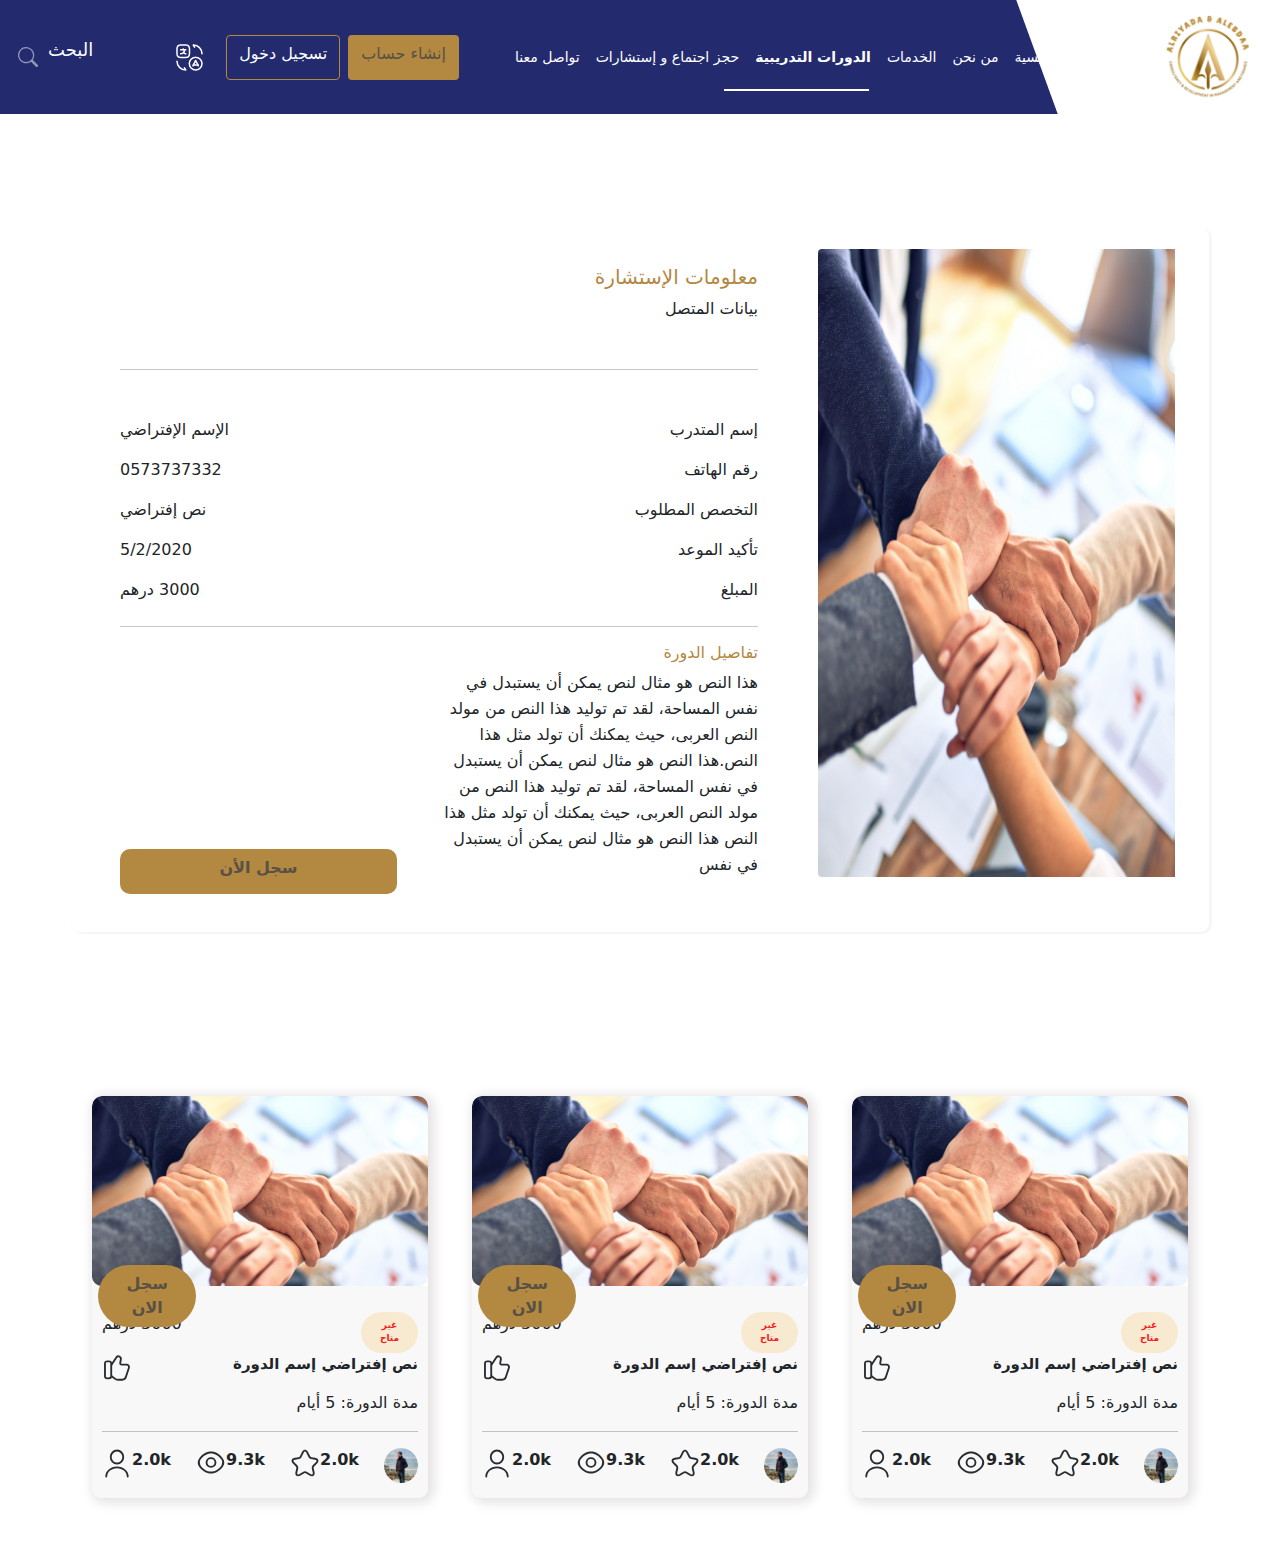
==== commit 76147eb7: "update" ====
--- a/index.html
+++ b/index.html
@@ -145,6 +145,572 @@
     </div>
 
     <!-- END card -->
+    <!-- Start cours-->
+    <div class="cours">
+      <div class="container">
+        <div class="row">
+          <div class="col-md-4">
+            <div class="box">
+              <div class="card" style="width: 21rem">
+                <img src="imgs/cours.png" class="img-fluid" alt="..." />
+                <div class="card-body">
+                  <p class="card-text">
+                    <a href="#" class="sajel btn rounded-pill bg">سجل الان</a>
+                  </p>
+
+                  <div class="salary d-flex">
+                    <a href="#" class="btn rounded-pill ">غير متاح</a>
+                    <p>3000 <span>درهم</span></p>
+                  </div>
+                  <div class="like d-flex">
+                    <p class="fw-bold">نص إفتراضي إسم الدورة</p>
+                    <svg
+                      id="vuesax_outline_like"
+                      data-name="vuesax/outline/like"
+                      xmlns="http://www.w3.org/2000/svg"
+                      width="30"
+                      height="30"
+                      viewBox="0 0 30 30"
+                    >
+                      <g
+                        id="vuesax_outline_like-2"
+                        data-name="vuesax/outline/like"
+                      >
+                        <g id="like">
+                          <path
+                            id="Vector"
+                            d="M7.025,25.253a4.773,4.773,0,0,1-3.037-1.025L.2,21.3l1.15-1.487,3.875,3a2.99,2.99,0,0,0,1.8.55h4.75a2.835,2.835,0,0,0,2.588-1.913l3.025-9.187a1.489,1.489,0,0,0-.1-1.413A1.646,1.646,0,0,0,15.9,10.24h-5a2.189,2.189,0,0,1-1.662-.75,2.23,2.23,0,0,1-.512-1.812L9.35,3.665a1.556,1.556,0,0,0-1-1.712,1.59,1.59,0,0,0-1.675.5L1.55,10.078,0,9.04,5.125,1.415A3.385,3.385,0,0,1,11.2,4.028l-.613,3.938a.38.38,0,0,0,.075.313.349.349,0,0,0,.25.1h5a3.479,3.479,0,0,1,2.912,1.4,3.331,3.331,0,0,1,.337,3.1l-2.988,9.1a4.659,4.659,0,0,1-4.4,3.275Z"
+                            transform="translate(8.574 2.372)"
+                            fill="#292d32"
+                          />
+                          <path
+                            id="Vector-2"
+                            data-name="Vector"
+                            d="M4.688,18.875H3.438C1.125,18.875,0,17.792,0,15.562V3.312C0,1.083,1.125,0,3.438,0h1.25C7,0,8.125,1.083,8.125,3.312v12.25C8.125,17.792,7,18.875,4.688,18.875Zm-1.25-17c-1.358,0-1.563.324-1.563,1.437v12.25C1.875,16.676,2.08,17,3.438,17h1.25c1.358,0,1.563-.324,1.563-1.438V3.312c0-1.113-.205-1.437-1.563-1.437Z"
+                            transform="translate(2.039 7.375)"
+                            fill="#292d32"
+                          />
+                          <path
+                            id="Vector-3"
+                            data-name="Vector"
+                            d="M30,0V30H0V0Z"
+                            fill="none"
+                            opacity="0"
+                          />
+                        </g>
+                      </g>
+                    </svg>
+                  </div>
+                  <p class="time">مدة الدورة: 5 أيام</p>
+                  <hr />
+                  <div class="interaction d-flex">
+                    <img src="imgs/me.png" alt="" class="img-fluid" />
+                    <div class="star d-flex">
+                      <p class="fw-bold">2.0k</p>
+                      <svg
+                        id="Group_3596"
+                        data-name="Group 3596"
+                        xmlns="http://www.w3.org/2000/svg"
+                        width="30"
+                        height="30"
+                        viewBox="0 0 30 30"
+                      >
+                        <g
+                          id="vuesax_outline_star"
+                          data-name="vuesax/outline/star"
+                        >
+                          <g
+                            id="vuesax_outline_star-2"
+                            data-name="vuesax/outline/star"
+                          >
+                            <g id="star">
+                              <path
+                                id="Vector"
+                                d="M20.513,26.687a5.216,5.216,0,0,1-2.574-.837L14.2,23.637a1.576,1.576,0,0,0-.761-.169,1.521,1.521,0,0,0-.751.169L8.939,25.85a5.153,5.153,0,0,1-2.567.834,2.577,2.577,0,0,1-1.534-.472c-.582-.431-1.472-1.525-.888-4.013l.888-3.837a1.764,1.764,0,0,0-.4-1.387l-3.1-3.1C-.213,12.325-.087,11,.125,10.35s.892-1.8,3.038-2.162l3.988-.663a1.772,1.772,0,0,0,1.074-.8l2.213-4.412C11.438.3,12.747,0,13.439,0s2,.3,3,2.313l2.2,4.4a1.846,1.846,0,0,0,1.087.8l3.988.663c2.176.365,2.837,1.511,3.038,2.162s.313,1.986-1.213,3.525l-3.1,3.113a1.8,1.8,0,0,0-.4,1.387l.888,3.837c.574,2.5-.31,3.585-.888,4.013A2.556,2.556,0,0,1,20.513,26.687Zm-7.074-5.1a3.415,3.415,0,0,1,1.712.438l3.737,2.212a3.268,3.268,0,0,0,1.609.571.745.745,0,0,0,.429-.108c.255-.182.453-.836.175-2.076l-.888-3.837a3.676,3.676,0,0,1,.9-3.138l3.1-3.1c.6-.6.888-1.211.763-1.626s-.724-.752-1.563-.888l-3.987-.663a3.672,3.672,0,0,1-2.45-1.812l-2.2-4.4c-.4-.8-.9-1.275-1.337-1.275s-.939.476-1.325,1.275L9.9,7.562A3.672,3.672,0,0,1,7.45,9.375l-3.975.663c-.839.135-1.423.467-1.563.888s.147,1.023.763,1.626l3.1,3.1a3.64,3.64,0,0,1,.9,3.138l-.887,3.837C5.5,23.859,5.7,24.514,5.963,24.7a.722.722,0,0,0,.416.1A3.391,3.391,0,0,0,8,24.237l3.737-2.212A3.327,3.327,0,0,1,13.439,21.588Z"
+                                transform="translate(1.562 1.65)"
+                                fill="#292d32"
+                              />
+                              <path
+                                id="Vector-2"
+                                data-name="Vector"
+                                d="M30,0V30H0V0Z"
+                                fill="none"
+                                opacity="0"
+                              />
+                            </g>
+                          </g>
+                        </g>
+                      </svg>
+                    </div>
+                    <div class="star d-flex">
+                      <p class="fw-bold">9.3k</p>
+                      <svg
+                        id="vuesax_outline_eye"
+                        data-name="vuesax/outline/eye"
+                        xmlns="http://www.w3.org/2000/svg"
+                        width="30"
+                        height="29"
+                        viewBox="0 0 30 29"
+                      >
+                        <g
+                          id="vuesax_outline_eye-2"
+                          data-name="vuesax/outline/eye"
+                        >
+                          <g id="eye">
+                            <path
+                              id="Vector"
+                              d="M5.412,10.464A5.331,5.331,0,0,1,0,5.232,5.331,5.331,0,0,1,5.412,0a5.331,5.331,0,0,1,5.412,5.232A5.331,5.331,0,0,1,5.412,10.464Zm0-8.651A3.483,3.483,0,0,0,1.875,5.232a3.484,3.484,0,0,0,3.537,3.42,3.485,3.485,0,0,0,3.538-3.42A3.484,3.484,0,0,0,5.412,1.813Z"
+                              transform="translate(9.587 9.268)"
+                              fill="#292d32"
+                            />
+                            <path
+                              id="Vector-2"
+                              data-name="Vector"
+                              d="M13.181,21.8c-4.691,0-9.134-2.651-12.188-7.273a7.116,7.116,0,0,1,0-7.25C4.06,2.651,8.5,0,13.181,0S22.3,2.651,25.356,7.274a7.111,7.111,0,0,1,0,7.25C22.3,19.147,17.864,21.8,13.181,21.8Zm0-19.985c-4.04,0-7.9,2.347-10.6,6.44a5.347,5.347,0,0,0,0,5.293c2.7,4.093,6.562,6.44,10.6,6.44s7.9-2.347,10.6-6.44a5.347,5.347,0,0,0,0-5.293C21.083,4.16,17.22,1.813,13.181,1.813Z"
+                              transform="translate(1.82 3.601)"
+                              fill="#292d32"
+                            />
+                            <path
+                              id="Vector-3"
+                              data-name="Vector"
+                              d="M30,0V29H0V0Z"
+                              fill="none"
+                              opacity="0"
+                            />
+                          </g>
+                        </g>
+                      </svg>
+                    </div>
+                    <div class="star d-flex">
+                      <p class="fw-bold">2.0k</p>
+                      <svg
+                        xmlns="http://www.w3.org/2000/svg"
+                        width="30"
+                        height="31"
+                        viewBox="0 0 30 31"
+                      >
+                        <g
+                          id="Group_3598"
+                          data-name="Group 3598"
+                          transform="translate(-1422.5 -1204)"
+                        >
+                          <g
+                            id="vuesax_outline_user"
+                            data-name="vuesax/outline/user"
+                            transform="translate(1422.5 1204)"
+                          >
+                            <g
+                              id="vuesax_outline_user-2"
+                              data-name="vuesax/outline/user"
+                            >
+                              <g id="user">
+                                <path
+                                  id="Vector"
+                                  d="M7.188,14.854A7.319,7.319,0,0,1,0,7.427,7.319,7.319,0,0,1,7.188,0a7.319,7.319,0,0,1,7.188,7.427A7.319,7.319,0,0,1,7.188,14.854Zm0-12.917A5.409,5.409,0,0,0,1.875,7.427a5.409,5.409,0,0,0,5.312,5.489A5.409,5.409,0,0,0,12.5,7.427,5.409,5.409,0,0,0,7.188,1.938Z"
+                                  transform="translate(7.813 1.615)"
+                                  fill="#292d32"
+                                />
+                                <path
+                                  id="Vector-2"
+                                  data-name="Vector"
+                                  d="M21.475,10.01c0-4.456-4.4-8.073-9.8-8.073s-9.8,3.617-9.8,8.073a.96.96,0,0,1-.937.969A.96.96,0,0,1,0,10.01C0,4.495,5.237,0,11.675,0S23.35,4.495,23.35,10.01a.938.938,0,1,1-1.875,0Z"
+                                  transform="translate(3.325 18.406)"
+                                  fill="#292d32"
+                                />
+                                <path
+                                  id="Vector-3"
+                                  data-name="Vector"
+                                  d="M30,0V31H0V0Z"
+                                  fill="none"
+                                  opacity="0"
+                                />
+                              </g>
+                            </g>
+                          </g>
+                        </g>
+                      </svg>
+                    </div>
+                  </div>
+                </div>
+              </div>
+            </div>
+          </div>
+          <div class="col-md-4">
+            <div class="box">
+              <div class="card" style="width: 21rem">
+                <img src="imgs/cours.png" class="img-fluid" alt="..." />
+                <div class="card-body">
+                  <p class="card-text">
+                    <a href="#" class="sajel btn rounded-pill bg">سجل الان</a>
+                  </p>
+
+                  <div class="salary d-flex">
+                    <a href="#" class="btn rounded-pill ">غير متاح</a>
+                    <p>3000 <span>درهم</span></p>
+                  </div>
+                  <div class="like d-flex">
+                    <p class="fw-bold">نص إفتراضي إسم الدورة</p>
+                    <svg
+                      id="vuesax_outline_like"
+                      data-name="vuesax/outline/like"
+                      xmlns="http://www.w3.org/2000/svg"
+                      width="30"
+                      height="30"
+                      viewBox="0 0 30 30"
+                    >
+                      <g
+                        id="vuesax_outline_like-2"
+                        data-name="vuesax/outline/like"
+                      >
+                        <g id="like">
+                          <path
+                            id="Vector"
+                            d="M7.025,25.253a4.773,4.773,0,0,1-3.037-1.025L.2,21.3l1.15-1.487,3.875,3a2.99,2.99,0,0,0,1.8.55h4.75a2.835,2.835,0,0,0,2.588-1.913l3.025-9.187a1.489,1.489,0,0,0-.1-1.413A1.646,1.646,0,0,0,15.9,10.24h-5a2.189,2.189,0,0,1-1.662-.75,2.23,2.23,0,0,1-.512-1.812L9.35,3.665a1.556,1.556,0,0,0-1-1.712,1.59,1.59,0,0,0-1.675.5L1.55,10.078,0,9.04,5.125,1.415A3.385,3.385,0,0,1,11.2,4.028l-.613,3.938a.38.38,0,0,0,.075.313.349.349,0,0,0,.25.1h5a3.479,3.479,0,0,1,2.912,1.4,3.331,3.331,0,0,1,.337,3.1l-2.988,9.1a4.659,4.659,0,0,1-4.4,3.275Z"
+                            transform="translate(8.574 2.372)"
+                            fill="#292d32"
+                          />
+                          <path
+                            id="Vector-2"
+                            data-name="Vector"
+                            d="M4.688,18.875H3.438C1.125,18.875,0,17.792,0,15.562V3.312C0,1.083,1.125,0,3.438,0h1.25C7,0,8.125,1.083,8.125,3.312v12.25C8.125,17.792,7,18.875,4.688,18.875Zm-1.25-17c-1.358,0-1.563.324-1.563,1.437v12.25C1.875,16.676,2.08,17,3.438,17h1.25c1.358,0,1.563-.324,1.563-1.438V3.312c0-1.113-.205-1.437-1.563-1.437Z"
+                            transform="translate(2.039 7.375)"
+                            fill="#292d32"
+                          />
+                          <path
+                            id="Vector-3"
+                            data-name="Vector"
+                            d="M30,0V30H0V0Z"
+                            fill="none"
+                            opacity="0"
+                          />
+                        </g>
+                      </g>
+                    </svg>
+                  </div>
+                  <p class="time">مدة الدورة: 5 أيام</p>
+                  <hr />
+                  <div class="interaction d-flex">
+                    <img src="imgs/me.png" alt="" class="img-fluid" />
+                    <div class="star d-flex">
+                      <p class="fw-bold">2.0k</p>
+                      <svg
+                        id="Group_3596"
+                        data-name="Group 3596"
+                        xmlns="http://www.w3.org/2000/svg"
+                        width="30"
+                        height="30"
+                        viewBox="0 0 30 30"
+                      >
+                        <g
+                          id="vuesax_outline_star"
+                          data-name="vuesax/outline/star"
+                        >
+                          <g
+                            id="vuesax_outline_star-2"
+                            data-name="vuesax/outline/star"
+                          >
+                            <g id="star">
+                              <path
+                                id="Vector"
+                                d="M20.513,26.687a5.216,5.216,0,0,1-2.574-.837L14.2,23.637a1.576,1.576,0,0,0-.761-.169,1.521,1.521,0,0,0-.751.169L8.939,25.85a5.153,5.153,0,0,1-2.567.834,2.577,2.577,0,0,1-1.534-.472c-.582-.431-1.472-1.525-.888-4.013l.888-3.837a1.764,1.764,0,0,0-.4-1.387l-3.1-3.1C-.213,12.325-.087,11,.125,10.35s.892-1.8,3.038-2.162l3.988-.663a1.772,1.772,0,0,0,1.074-.8l2.213-4.412C11.438.3,12.747,0,13.439,0s2,.3,3,2.313l2.2,4.4a1.846,1.846,0,0,0,1.087.8l3.988.663c2.176.365,2.837,1.511,3.038,2.162s.313,1.986-1.213,3.525l-3.1,3.113a1.8,1.8,0,0,0-.4,1.387l.888,3.837c.574,2.5-.31,3.585-.888,4.013A2.556,2.556,0,0,1,20.513,26.687Zm-7.074-5.1a3.415,3.415,0,0,1,1.712.438l3.737,2.212a3.268,3.268,0,0,0,1.609.571.745.745,0,0,0,.429-.108c.255-.182.453-.836.175-2.076l-.888-3.837a3.676,3.676,0,0,1,.9-3.138l3.1-3.1c.6-.6.888-1.211.763-1.626s-.724-.752-1.563-.888l-3.987-.663a3.672,3.672,0,0,1-2.45-1.812l-2.2-4.4c-.4-.8-.9-1.275-1.337-1.275s-.939.476-1.325,1.275L9.9,7.562A3.672,3.672,0,0,1,7.45,9.375l-3.975.663c-.839.135-1.423.467-1.563.888s.147,1.023.763,1.626l3.1,3.1a3.64,3.64,0,0,1,.9,3.138l-.887,3.837C5.5,23.859,5.7,24.514,5.963,24.7a.722.722,0,0,0,.416.1A3.391,3.391,0,0,0,8,24.237l3.737-2.212A3.327,3.327,0,0,1,13.439,21.588Z"
+                                transform="translate(1.562 1.65)"
+                                fill="#292d32"
+                              />
+                              <path
+                                id="Vector-2"
+                                data-name="Vector"
+                                d="M30,0V30H0V0Z"
+                                fill="none"
+                                opacity="0"
+                              />
+                            </g>
+                          </g>
+                        </g>
+                      </svg>
+                    </div>
+                    <div class="star d-flex">
+                      <p class="fw-bold">9.3k</p>
+                      <svg
+                        id="vuesax_outline_eye"
+                        data-name="vuesax/outline/eye"
+                        xmlns="http://www.w3.org/2000/svg"
+                        width="30"
+                        height="29"
+                        viewBox="0 0 30 29"
+                      >
+                        <g
+                          id="vuesax_outline_eye-2"
+                          data-name="vuesax/outline/eye"
+                        >
+                          <g id="eye">
+                            <path
+                              id="Vector"
+                              d="M5.412,10.464A5.331,5.331,0,0,1,0,5.232,5.331,5.331,0,0,1,5.412,0a5.331,5.331,0,0,1,5.412,5.232A5.331,5.331,0,0,1,5.412,10.464Zm0-8.651A3.483,3.483,0,0,0,1.875,5.232a3.484,3.484,0,0,0,3.537,3.42,3.485,3.485,0,0,0,3.538-3.42A3.484,3.484,0,0,0,5.412,1.813Z"
+                              transform="translate(9.587 9.268)"
+                              fill="#292d32"
+                            />
+                            <path
+                              id="Vector-2"
+                              data-name="Vector"
+                              d="M13.181,21.8c-4.691,0-9.134-2.651-12.188-7.273a7.116,7.116,0,0,1,0-7.25C4.06,2.651,8.5,0,13.181,0S22.3,2.651,25.356,7.274a7.111,7.111,0,0,1,0,7.25C22.3,19.147,17.864,21.8,13.181,21.8Zm0-19.985c-4.04,0-7.9,2.347-10.6,6.44a5.347,5.347,0,0,0,0,5.293c2.7,4.093,6.562,6.44,10.6,6.44s7.9-2.347,10.6-6.44a5.347,5.347,0,0,0,0-5.293C21.083,4.16,17.22,1.813,13.181,1.813Z"
+                              transform="translate(1.82 3.601)"
+                              fill="#292d32"
+                            />
+                            <path
+                              id="Vector-3"
+                              data-name="Vector"
+                              d="M30,0V29H0V0Z"
+                              fill="none"
+                              opacity="0"
+                            />
+                          </g>
+                        </g>
+                      </svg>
+                    </div>
+                    <div class="star d-flex">
+                      <p class="fw-bold">2.0k</p>
+                      <svg
+                        xmlns="http://www.w3.org/2000/svg"
+                        width="30"
+                        height="31"
+                        viewBox="0 0 30 31"
+                      >
+                        <g
+                          id="Group_3598"
+                          data-name="Group 3598"
+                          transform="translate(-1422.5 -1204)"
+                        >
+                          <g
+                            id="vuesax_outline_user"
+                            data-name="vuesax/outline/user"
+                            transform="translate(1422.5 1204)"
+                          >
+                            <g
+                              id="vuesax_outline_user-2"
+                              data-name="vuesax/outline/user"
+                            >
+                              <g id="user">
+                                <path
+                                  id="Vector"
+                                  d="M7.188,14.854A7.319,7.319,0,0,1,0,7.427,7.319,7.319,0,0,1,7.188,0a7.319,7.319,0,0,1,7.188,7.427A7.319,7.319,0,0,1,7.188,14.854Zm0-12.917A5.409,5.409,0,0,0,1.875,7.427a5.409,5.409,0,0,0,5.312,5.489A5.409,5.409,0,0,0,12.5,7.427,5.409,5.409,0,0,0,7.188,1.938Z"
+                                  transform="translate(7.813 1.615)"
+                                  fill="#292d32"
+                                />
+                                <path
+                                  id="Vector-2"
+                                  data-name="Vector"
+                                  d="M21.475,10.01c0-4.456-4.4-8.073-9.8-8.073s-9.8,3.617-9.8,8.073a.96.96,0,0,1-.937.969A.96.96,0,0,1,0,10.01C0,4.495,5.237,0,11.675,0S23.35,4.495,23.35,10.01a.938.938,0,1,1-1.875,0Z"
+                                  transform="translate(3.325 18.406)"
+                                  fill="#292d32"
+                                />
+                                <path
+                                  id="Vector-3"
+                                  data-name="Vector"
+                                  d="M30,0V31H0V0Z"
+                                  fill="none"
+                                  opacity="0"
+                                />
+                              </g>
+                            </g>
+                          </g>
+                        </g>
+                      </svg>
+                    </div>
+                  </div>
+                </div>
+              </div>
+            </div>
+          </div>
+          <div class="col-md-4">
+            <div class="box">
+              <div class="card" style="width: 21rem">
+                <img src="imgs/cours.png" class="img-fluid" alt="..." />
+                <div class="card-body">
+                  <p class="card-text">
+                    <a href="#" class="sajel btn rounded-pill bg">سجل الان</a>
+                  </p>
+
+                  <div class="salary d-flex">
+                    <a href="#" class="btn rounded-pill ">غير متاح</a>
+                    <p>3000 <span>درهم</span></p>
+                  </div>
+                  <div class="like d-flex">
+                    <p class="fw-bold">نص إفتراضي إسم الدورة</p>
+                    <svg
+                      id="vuesax_outline_like"
+                      data-name="vuesax/outline/like"
+                      xmlns="http://www.w3.org/2000/svg"
+                      width="30"
+                      height="30"
+                      viewBox="0 0 30 30"
+                    >
+                      <g
+                        id="vuesax_outline_like-2"
+                        data-name="vuesax/outline/like"
+                      >
+                        <g id="like">
+                          <path
+                            id="Vector"
+                            d="M7.025,25.253a4.773,4.773,0,0,1-3.037-1.025L.2,21.3l1.15-1.487,3.875,3a2.99,2.99,0,0,0,1.8.55h4.75a2.835,2.835,0,0,0,2.588-1.913l3.025-9.187a1.489,1.489,0,0,0-.1-1.413A1.646,1.646,0,0,0,15.9,10.24h-5a2.189,2.189,0,0,1-1.662-.75,2.23,2.23,0,0,1-.512-1.812L9.35,3.665a1.556,1.556,0,0,0-1-1.712,1.59,1.59,0,0,0-1.675.5L1.55,10.078,0,9.04,5.125,1.415A3.385,3.385,0,0,1,11.2,4.028l-.613,3.938a.38.38,0,0,0,.075.313.349.349,0,0,0,.25.1h5a3.479,3.479,0,0,1,2.912,1.4,3.331,3.331,0,0,1,.337,3.1l-2.988,9.1a4.659,4.659,0,0,1-4.4,3.275Z"
+                            transform="translate(8.574 2.372)"
+                            fill="#292d32"
+                          />
+                          <path
+                            id="Vector-2"
+                            data-name="Vector"
+                            d="M4.688,18.875H3.438C1.125,18.875,0,17.792,0,15.562V3.312C0,1.083,1.125,0,3.438,0h1.25C7,0,8.125,1.083,8.125,3.312v12.25C8.125,17.792,7,18.875,4.688,18.875Zm-1.25-17c-1.358,0-1.563.324-1.563,1.437v12.25C1.875,16.676,2.08,17,3.438,17h1.25c1.358,0,1.563-.324,1.563-1.438V3.312c0-1.113-.205-1.437-1.563-1.437Z"
+                            transform="translate(2.039 7.375)"
+                            fill="#292d32"
+                          />
+                          <path
+                            id="Vector-3"
+                            data-name="Vector"
+                            d="M30,0V30H0V0Z"
+                            fill="none"
+                            opacity="0"
+                          />
+                        </g>
+                      </g>
+                    </svg>
+                  </div>
+                  <p class="time">مدة الدورة: 5 أيام</p>
+                  <hr />
+                  <div class="interaction d-flex">
+                    <img src="imgs/me.png" alt="" class="img-fluid" />
+                    <div class="star d-flex">
+                      <p class="fw-bold">2.0k</p>
+                      <svg
+                        id="Group_3596"
+                        data-name="Group 3596"
+                        xmlns="http://www.w3.org/2000/svg"
+                        width="30"
+                        height="30"
+                        viewBox="0 0 30 30"
+                      >
+                        <g
+                          id="vuesax_outline_star"
+                          data-name="vuesax/outline/star"
+                        >
+                          <g
+                            id="vuesax_outline_star-2"
+                            data-name="vuesax/outline/star"
+                          >
+                            <g id="star">
+                              <path
+                                id="Vector"
+                                d="M20.513,26.687a5.216,5.216,0,0,1-2.574-.837L14.2,23.637a1.576,1.576,0,0,0-.761-.169,1.521,1.521,0,0,0-.751.169L8.939,25.85a5.153,5.153,0,0,1-2.567.834,2.577,2.577,0,0,1-1.534-.472c-.582-.431-1.472-1.525-.888-4.013l.888-3.837a1.764,1.764,0,0,0-.4-1.387l-3.1-3.1C-.213,12.325-.087,11,.125,10.35s.892-1.8,3.038-2.162l3.988-.663a1.772,1.772,0,0,0,1.074-.8l2.213-4.412C11.438.3,12.747,0,13.439,0s2,.3,3,2.313l2.2,4.4a1.846,1.846,0,0,0,1.087.8l3.988.663c2.176.365,2.837,1.511,3.038,2.162s.313,1.986-1.213,3.525l-3.1,3.113a1.8,1.8,0,0,0-.4,1.387l.888,3.837c.574,2.5-.31,3.585-.888,4.013A2.556,2.556,0,0,1,20.513,26.687Zm-7.074-5.1a3.415,3.415,0,0,1,1.712.438l3.737,2.212a3.268,3.268,0,0,0,1.609.571.745.745,0,0,0,.429-.108c.255-.182.453-.836.175-2.076l-.888-3.837a3.676,3.676,0,0,1,.9-3.138l3.1-3.1c.6-.6.888-1.211.763-1.626s-.724-.752-1.563-.888l-3.987-.663a3.672,3.672,0,0,1-2.45-1.812l-2.2-4.4c-.4-.8-.9-1.275-1.337-1.275s-.939.476-1.325,1.275L9.9,7.562A3.672,3.672,0,0,1,7.45,9.375l-3.975.663c-.839.135-1.423.467-1.563.888s.147,1.023.763,1.626l3.1,3.1a3.64,3.64,0,0,1,.9,3.138l-.887,3.837C5.5,23.859,5.7,24.514,5.963,24.7a.722.722,0,0,0,.416.1A3.391,3.391,0,0,0,8,24.237l3.737-2.212A3.327,3.327,0,0,1,13.439,21.588Z"
+                                transform="translate(1.562 1.65)"
+                                fill="#292d32"
+                              />
+                              <path
+                                id="Vector-2"
+                                data-name="Vector"
+                                d="M30,0V30H0V0Z"
+                                fill="none"
+                                opacity="0"
+                              />
+                            </g>
+                          </g>
+                        </g>
+                      </svg>
+                    </div>
+                    <div class="star d-flex">
+                      <p class="fw-bold">9.3k</p>
+                      <svg
+                        id="vuesax_outline_eye"
+                        data-name="vuesax/outline/eye"
+                        xmlns="http://www.w3.org/2000/svg"
+                        width="30"
+                        height="29"
+                        viewBox="0 0 30 29"
+                      >
+                        <g
+                          id="vuesax_outline_eye-2"
+                          data-name="vuesax/outline/eye"
+                        >
+                          <g id="eye">
+                            <path
+                              id="Vector"
+                              d="M5.412,10.464A5.331,5.331,0,0,1,0,5.232,5.331,5.331,0,0,1,5.412,0a5.331,5.331,0,0,1,5.412,5.232A5.331,5.331,0,0,1,5.412,10.464Zm0-8.651A3.483,3.483,0,0,0,1.875,5.232a3.484,3.484,0,0,0,3.537,3.42,3.485,3.485,0,0,0,3.538-3.42A3.484,3.484,0,0,0,5.412,1.813Z"
+                              transform="translate(9.587 9.268)"
+                              fill="#292d32"
+                            />
+                            <path
+                              id="Vector-2"
+                              data-name="Vector"
+                              d="M13.181,21.8c-4.691,0-9.134-2.651-12.188-7.273a7.116,7.116,0,0,1,0-7.25C4.06,2.651,8.5,0,13.181,0S22.3,2.651,25.356,7.274a7.111,7.111,0,0,1,0,7.25C22.3,19.147,17.864,21.8,13.181,21.8Zm0-19.985c-4.04,0-7.9,2.347-10.6,6.44a5.347,5.347,0,0,0,0,5.293c2.7,4.093,6.562,6.44,10.6,6.44s7.9-2.347,10.6-6.44a5.347,5.347,0,0,0,0-5.293C21.083,4.16,17.22,1.813,13.181,1.813Z"
+                              transform="translate(1.82 3.601)"
+                              fill="#292d32"
+                            />
+                            <path
+                              id="Vector-3"
+                              data-name="Vector"
+                              d="M30,0V29H0V0Z"
+                              fill="none"
+                              opacity="0"
+                            />
+                          </g>
+                        </g>
+                      </svg>
+                    </div>
+                    <div class="star d-flex">
+                      <p class="fw-bold">2.0k</p>
+                      <svg
+                        xmlns="http://www.w3.org/2000/svg"
+                        width="30"
+                        height="31"
+                        viewBox="0 0 30 31"
+                      >
+                        <g
+                          id="Group_3598"
+                          data-name="Group 3598"
+                          transform="translate(-1422.5 -1204)"
+                        >
+                          <g
+                            id="vuesax_outline_user"
+                            data-name="vuesax/outline/user"
+                            transform="translate(1422.5 1204)"
+                          >
+                            <g
+                              id="vuesax_outline_user-2"
+                              data-name="vuesax/outline/user"
+                            >
+                              <g id="user">
+                                <path
+                                  id="Vector"
+                                  d="M7.188,14.854A7.319,7.319,0,0,1,0,7.427,7.319,7.319,0,0,1,7.188,0a7.319,7.319,0,0,1,7.188,7.427A7.319,7.319,0,0,1,7.188,14.854Zm0-12.917A5.409,5.409,0,0,0,1.875,7.427a5.409,5.409,0,0,0,5.312,5.489A5.409,5.409,0,0,0,12.5,7.427,5.409,5.409,0,0,0,7.188,1.938Z"
+                                  transform="translate(7.813 1.615)"
+                                  fill="#292d32"
+                                />
+                                <path
+                                  id="Vector-2"
+                                  data-name="Vector"
+                                  d="M21.475,10.01c0-4.456-4.4-8.073-9.8-8.073s-9.8,3.617-9.8,8.073a.96.96,0,0,1-.937.969A.96.96,0,0,1,0,10.01C0,4.495,5.237,0,11.675,0S23.35,4.495,23.35,10.01a.938.938,0,1,1-1.875,0Z"
+                                  transform="translate(3.325 18.406)"
+                                  fill="#292d32"
+                                />
+                                <path
+                                  id="Vector-3"
+                                  data-name="Vector"
+                                  d="M30,0V31H0V0Z"
+                                  fill="none"
+                                  opacity="0"
+                                />
+                              </g>
+                            </g>
+                          </g>
+                        </g>
+                      </svg>
+                    </div>
+                  </div>
+                </div>
+              </div>
+            </div>
+          </div>
+        </div>
+      </div>
+    </div>
+    <!-- END cours-->
     <script src="js/all.min.js"></script>
     <script src="js/bootstrap.bundle.min.js"></script>
   </body>
--- a/css/style.css
+++ b/css/style.css
@@ -346,6 +346,15 @@
         font-size: 16px;
         max-width: 50%;
     }
+
+    @media (max-width: 767px) {
+        .card .footer p {
+            line-height: 21px;
+            font-size: 10px;
+            max-width: 50%;
+        }
+        }
+ 
     .card .footer a {
         max-width: 50%; 
         font-weight: bold;
@@ -357,6 +366,64 @@
 
     }
     /* END Card */
+    /* Start cours */
+    .cours .box {
+        padding: 0;
+    }
+    .cours .card {
+        padding: 0px;
+        box-shadow: 3px 2px 12px 3px #e5e2e2;
+        border: none ;
+    }
+
+    .cours .card-body {
+        padding-right: 0px;
+        padding: 10px;
+        background-color: #F8F8F8;
+    }
+  
+
+    .cours .card img {
+        position: relative;
+    }
+    .cours .sajel {
+        position: absolute;
+    top: 42%;
+    right: 69%;
+    width: 98px;
+    font-weight: bold;
+}
+ 
+    .cours .salary {
+        display: flex;
+        justify-content: space-between;
+    }
+    .cours .salary a {
+        color: #F22121;
+        background-color: #F7EAD0;
+        width: 57px;
+        font-size: 9px;
+        height: min-content;
+        font-weight: bold;
+        
+    }
+    .cours .like {
+        display: flex;
+        justify-content: space-between;
+    }
+    .cours .like p {
+       
+        font-size: 15px;
+    }
+ 
+    .cours .like svg {
+        margin-right: 40px;
+    }
+    .cours .interaction {
+        justify-content: space-between;
+    }
+   
+    /* END cours */
     
     
 /* Start animation */
